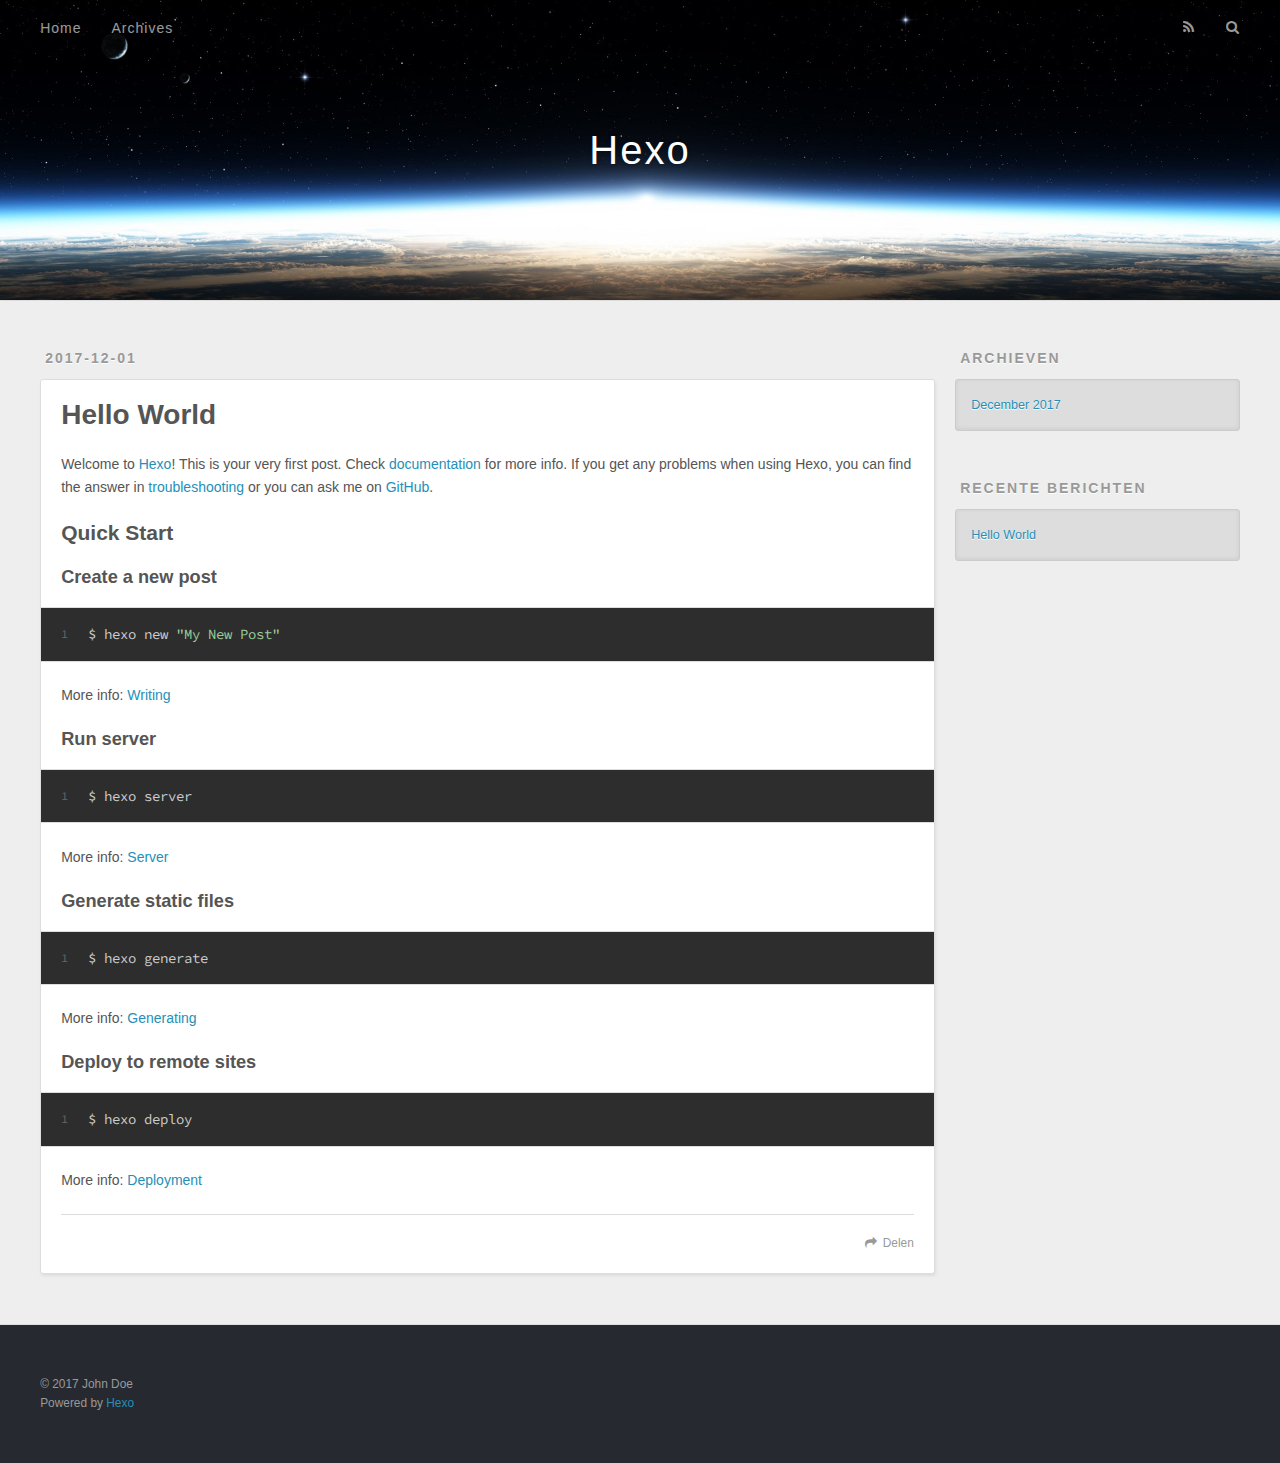
==== index.html @ 0212b530 "Site updated: 2017-12-15 16:19:06" ====
<!DOCTYPE html>
<html>
<head>
  <meta charset="utf-8">
  
  <title>Hexo</title>
  <meta name="viewport" content="width=device-width, initial-scale=1, maximum-scale=1">
  <meta property="og:type" content="website">
<meta property="og:title" content="Hexo">
<meta property="og:url" content="http://yoursite.com/index.html">
<meta property="og:site_name" content="Hexo">
<meta name="twitter:card" content="summary">
<meta name="twitter:title" content="Hexo">
  
    <link rel="alternate" href="/atom.xml" title="Hexo" type="application/atom+xml">
  
  
    <link rel="icon" href="/favicon.png">
  
  
    <link href="//fonts.googleapis.com/css?family=Source+Code+Pro" rel="stylesheet" type="text/css">
  
  <link rel="stylesheet" href="/css/style.css">
  

</head>

<body>
  <div id="container">
    <div id="wrap">
      <header id="header">
  <div id="banner"></div>
  <div id="header-outer" class="outer">
    <div id="header-title" class="inner">
      <h1 id="logo-wrap">
        <a href="/" id="logo">Hexo</a>
      </h1>
      
    </div>
    <div id="header-inner" class="inner">
      <nav id="main-nav">
        <a id="main-nav-toggle" class="nav-icon"></a>
        
          <a class="main-nav-link" href="/">Home</a>
        
          <a class="main-nav-link" href="/archives">Archives</a>
        
      </nav>
      <nav id="sub-nav">
        
          <a id="nav-rss-link" class="nav-icon" href="/atom.xml" title="RSS Feed"></a>
        
        <a id="nav-search-btn" class="nav-icon" title="Zoeken"></a>
      </nav>
      <div id="search-form-wrap">
        <form action="//google.com/search" method="get" accept-charset="UTF-8" class="search-form"><input type="search" name="q" class="search-form-input" placeholder="Search"><button type="submit" class="search-form-submit">&#xF002;</button><input type="hidden" name="sitesearch" value="http://yoursite.com"></form>
      </div>
    </div>
  </div>
</header>
      <div class="outer">
        <section id="main">
  
    <article id="post-hello-world" class="article article-type-post" itemscope itemprop="blogPost">
  <div class="article-meta">
    <a href="/2017/12/01/hello-world/" class="article-date">
  <time datetime="2017-12-01T10:40:15.135Z" itemprop="datePublished">2017-12-01</time>
</a>
    
  </div>
  <div class="article-inner">
    
    
      <header class="article-header">
        
  
    <h1 itemprop="name">
      <a class="article-title" href="/2017/12/01/hello-world/">Hello World</a>
    </h1>
  

      </header>
    
    <div class="article-entry" itemprop="articleBody">
      
        <p>Welcome to <a href="https://hexo.io/" target="_blank" rel="noopener">Hexo</a>! This is your very first post. Check <a href="https://hexo.io/docs/" target="_blank" rel="noopener">documentation</a> for more info. If you get any problems when using Hexo, you can find the answer in <a href="https://hexo.io/docs/troubleshooting.html" target="_blank" rel="noopener">troubleshooting</a> or you can ask me on <a href="https://github.com/hexojs/hexo/issues" target="_blank" rel="noopener">GitHub</a>.</p>
<h2 id="Quick-Start"><a href="#Quick-Start" class="headerlink" title="Quick Start"></a>Quick Start</h2><h3 id="Create-a-new-post"><a href="#Create-a-new-post" class="headerlink" title="Create a new post"></a>Create a new post</h3><figure class="highlight bash"><table><tr><td class="gutter"><pre><span class="line">1</span><br></pre></td><td class="code"><pre><span class="line">$ hexo new <span class="string">"My New Post"</span></span><br></pre></td></tr></table></figure>
<p>More info: <a href="https://hexo.io/docs/writing.html" target="_blank" rel="noopener">Writing</a></p>
<h3 id="Run-server"><a href="#Run-server" class="headerlink" title="Run server"></a>Run server</h3><figure class="highlight bash"><table><tr><td class="gutter"><pre><span class="line">1</span><br></pre></td><td class="code"><pre><span class="line">$ hexo server</span><br></pre></td></tr></table></figure>
<p>More info: <a href="https://hexo.io/docs/server.html" target="_blank" rel="noopener">Server</a></p>
<h3 id="Generate-static-files"><a href="#Generate-static-files" class="headerlink" title="Generate static files"></a>Generate static files</h3><figure class="highlight bash"><table><tr><td class="gutter"><pre><span class="line">1</span><br></pre></td><td class="code"><pre><span class="line">$ hexo generate</span><br></pre></td></tr></table></figure>
<p>More info: <a href="https://hexo.io/docs/generating.html" target="_blank" rel="noopener">Generating</a></p>
<h3 id="Deploy-to-remote-sites"><a href="#Deploy-to-remote-sites" class="headerlink" title="Deploy to remote sites"></a>Deploy to remote sites</h3><figure class="highlight bash"><table><tr><td class="gutter"><pre><span class="line">1</span><br></pre></td><td class="code"><pre><span class="line">$ hexo deploy</span><br></pre></td></tr></table></figure>
<p>More info: <a href="https://hexo.io/docs/deployment.html" target="_blank" rel="noopener">Deployment</a></p>

      
    </div>
    <footer class="article-footer">
      <a data-url="http://yoursite.com/2017/12/01/hello-world/" data-id="cjanv2sor000084v2dum9twqb" class="article-share-link">Delen</a>
      
      
    </footer>
  </div>
  
</article>


  

</section>
        
          <aside id="sidebar">
  
    

  
    

  
    
  
    
  <div class="widget-wrap">
    <h3 class="widget-title">Archieven</h3>
    <div class="widget">
      <ul class="archive-list"><li class="archive-list-item"><a class="archive-list-link" href="/archives/2017/12/">December 2017</a></li></ul>
    </div>
  </div>


  
    
  <div class="widget-wrap">
    <h3 class="widget-title">Recente berichten</h3>
    <div class="widget">
      <ul>
        
          <li>
            <a href="/2017/12/01/hello-world/">Hello World</a>
          </li>
        
      </ul>
    </div>
  </div>

  
</aside>
        
      </div>
      <footer id="footer">
  
  <div class="outer">
    <div id="footer-info" class="inner">
      &copy; 2017 John Doe<br>
      Powered by <a href="http://hexo.io/" target="_blank">Hexo</a>
    </div>
  </div>
</footer>
    </div>
    <nav id="mobile-nav">
  
    <a href="/" class="mobile-nav-link">Home</a>
  
    <a href="/archives" class="mobile-nav-link">Archives</a>
  
</nav>
    

<script src="//ajax.googleapis.com/ajax/libs/jquery/2.0.3/jquery.min.js"></script>


  <link rel="stylesheet" href="/fancybox/jquery.fancybox.css">
  <script src="/fancybox/jquery.fancybox.pack.js"></script>


<script src="/js/script.js"></script>

  </div>
</body>
</html>
---- css/style.css ----
body {
  width: 100%;
}
body:before,
body:after {
  content: "";
  display: table;
}
body:after {
  clear: both;
}
html,
body,
div,
span,
applet,
object,
iframe,
h1,
h2,
h3,
h4,
h5,
h6,
p,
blockquote,
pre,
a,
abbr,
acronym,
address,
big,
cite,
code,
del,
dfn,
em,
img,
ins,
kbd,
q,
s,
samp,
small,
strike,
strong,
sub,
sup,
tt,
var,
dl,
dt,
dd,
ol,
ul,
li,
fieldset,
form,
label,
legend,
table,
caption,
tbody,
tfoot,
thead,
tr,
th,
td {
  margin: 0;
  padding: 0;
  border: 0;
  outline: 0;
  font-weight: inherit;
  font-style: inherit;
  font-family: inherit;
  font-size: 100%;
  vertical-align: baseline;
}
body {
  line-height: 1;
  color: #000;
  background: #fff;
}
ol,
ul {
  list-style: none;
}
table {
  border-collapse: separate;
  border-spacing: 0;
  vertical-align: middle;
}
caption,
th,
td {
  text-align: left;
  font-weight: normal;
  vertical-align: middle;
}
a img {
  border: none;
}
input,
button {
  margin: 0;
  padding: 0;
}
input::-moz-focus-inner,
button::-moz-focus-inner {
  border: 0;
  padding: 0;
}
@font-face {
  font-family: FontAwesome;
  font-style: normal;
  font-weight: normal;
  src: url("fonts/fontawesome-webfont.eot?v=#4.0.3");
  src: url("fonts/fontawesome-webfont.eot?#iefix&v=#4.0.3") format("embedded-opentype"), url("fonts/fontawesome-webfont.woff?v=#4.0.3") format("woff"), url("fonts/fontawesome-webfont.ttf?v=#4.0.3") format("truetype"), url("fonts/fontawesome-webfont.svg#fontawesomeregular?v=#4.0.3") format("svg");
}
html,
body,
#container {
  height: 100%;
}
body {
  background: #eee;
  font: 14px "Helvetica Neue", Helvetica, Arial, sans-serif;
  -webkit-text-size-adjust: 100%;
}
.outer {
  max-width: 1220px;
  margin: 0 auto;
  padding: 0 20px;
}
.outer:before,
.outer:after {
  content: "";
  display: table;
}
.outer:after {
  clear: both;
}
.inner {
  display: inline;
  float: left;
  width: 98.33333333333333%;
  margin: 0 0.833333333333333%;
}
.left,
.alignleft {
  float: left;
}
.right,
.alignright {
  float: right;
}
.clear {
  clear: both;
}
#container {
  position: relative;
}
.mobile-nav-on {
  overflow: hidden;
}
#wrap {
  height: 100%;
  width: 100%;
  position: absolute;
  top: 0;
  left: 0;
  -webkit-transition: 0.2s ease-out;
  -moz-transition: 0.2s ease-out;
  -ms-transition: 0.2s ease-out;
  transition: 0.2s ease-out;
  z-index: 1;
  background: #eee;
}
.mobile-nav-on #wrap {
  left: 280px;
}
@media screen and (min-width: 768px) {
  #main {
    display: inline;
    float: left;
    width: 73.33333333333333%;
    margin: 0 0.833333333333333%;
  }
}
.article-date,
.article-category-link,
.archive-year,
.widget-title {
  text-decoration: none;
  text-transform: uppercase;
  letter-spacing: 2px;
  color: #999;
  margin-bottom: 1em;
  margin-left: 5px;
  line-height: 1em;
  text-shadow: 0 1px #fff;
  font-weight: bold;
}
.article-inner,
.archive-article-inner {
  background: #fff;
  -webkit-box-shadow: 1px 2px 3px #ddd;
  box-shadow: 1px 2px 3px #ddd;
  border: 1px solid #ddd;
  border-radius: 3px;
}
.article-entry h1,
.widget h1 {
  font-size: 2em;
}
.article-entry h2,
.widget h2 {
  font-size: 1.5em;
}
.article-entry h3,
.widget h3 {
  font-size: 1.3em;
}
.article-entry h4,
.widget h4 {
  font-size: 1.2em;
}
.article-entry h5,
.widget h5 {
  font-size: 1em;
}
.article-entry h6,
.widget h6 {
  font-size: 1em;
  color: #999;
}
.article-entry hr,
.widget hr {
  border: 1px dashed #ddd;
}
.article-entry strong,
.widget strong {
  font-weight: bold;
}
.article-entry em,
.widget em,
.article-entry cite,
.widget cite {
  font-style: italic;
}
.article-entry sup,
.widget sup,
.article-entry sub,
.widget sub {
  font-size: 0.75em;
  line-height: 0;
  position: relative;
  vertical-align: baseline;
}
.article-entry sup,
.widget sup {
  top: -0.5em;
}
.article-entry sub,
.widget sub {
  bottom: -0.2em;
}
.article-entry small,
.widget small {
  font-size: 0.85em;
}
.article-entry acronym,
.widget acronym,
.article-entry abbr,
.widget abbr {
  border-bottom: 1px dotted;
}
.article-entry ul,
.widget ul,
.article-entry ol,
.widget ol,
.article-entry dl,
.widget dl {
  margin: 0 20px;
  line-height: 1.6em;
}
.article-entry ul ul,
.widget ul ul,
.article-entry ol ul,
.widget ol ul,
.article-entry ul ol,
.widget ul ol,
.article-entry ol ol,
.widget ol ol {
  margin-top: 0;
  margin-bottom: 0;
}
.article-entry ul,
.widget ul {
  list-style: disc;
}
.article-entry ol,
.widget ol {
  list-style: decimal;
}
.article-entry dt,
.widget dt {
  font-weight: bold;
}
#header {
  height: 300px;
  position: relative;
  border-bottom: 1px solid #ddd;
}
#header:before,
#header:after {
  content: "";
  position: absolute;
  left: 0;
  right: 0;
  height: 40px;
}
#header:before {
  top: 0;
  background: -webkit-linear-gradient(rgba(0,0,0,0.2), transparent);
  background: -moz-linear-gradient(rgba(0,0,0,0.2), transparent);
  background: -ms-linear-gradient(rgba(0,0,0,0.2), transparent);
  background: linear-gradient(rgba(0,0,0,0.2), transparent);
}
#header:after {
  bottom: 0;
  background: -webkit-linear-gradient(transparent, rgba(0,0,0,0.2));
  background: -moz-linear-gradient(transparent, rgba(0,0,0,0.2));
  background: -ms-linear-gradient(transparent, rgba(0,0,0,0.2));
  background: linear-gradient(transparent, rgba(0,0,0,0.2));
}
#header-outer {
  height: 100%;
  position: relative;
}
#header-inner {
  position: relative;
  overflow: hidden;
}
#banner {
  position: absolute;
  top: 0;
  left: 0;
  width: 100%;
  height: 100%;
  background: url("images/banner.jpg") center #000;
  -webkit-background-size: cover;
  -moz-background-size: cover;
  background-size: cover;
  z-index: -1;
}
#header-title {
  text-align: center;
  height: 40px;
  position: absolute;
  top: 50%;
  left: 0;
  margin-top: -20px;
}
#logo,
#subtitle {
  text-decoration: none;
  color: #fff;
  font-weight: 300;
  text-shadow: 0 1px 4px rgba(0,0,0,0.3);
}
#logo {
  font-size: 40px;
  line-height: 40px;
  letter-spacing: 2px;
}
#subtitle {
  font-size: 16px;
  line-height: 16px;
  letter-spacing: 1px;
}
#subtitle-wrap {
  margin-top: 16px;
}
#main-nav {
  float: left;
  margin-left: -15px;
}
.nav-icon,
.main-nav-link {
  float: left;
  color: #fff;
  opacity: 0.6;
  text-decoration: none;
  text-shadow: 0 1px rgba(0,0,0,0.2);
  -webkit-transition: opacity 0.2s;
  -moz-transition: opacity 0.2s;
  -ms-transition: opacity 0.2s;
  transition: opacity 0.2s;
  display: block;
  padding: 20px 15px;
}
.nav-icon:hover,
.main-nav-link:hover {
  opacity: 1;
}
.nav-icon {
  font-family: FontAwesome;
  text-align: center;
  font-size: 14px;
  width: 14px;
  height: 14px;
  padding: 20px 15px;
  position: relative;
  cursor: pointer;
}
.main-nav-link {
  font-weight: 300;
  letter-spacing: 1px;
}
@media screen and (max-width: 479px) {
  .main-nav-link {
    display: none;
  }
}
#main-nav-toggle {
  display: none;
}
#main-nav-toggle:before {
  content: "\f0c9";
}
@media screen and (max-width: 479px) {
  #main-nav-toggle {
    display: block;
  }
}
#sub-nav {
  float: right;
  margin-right: -15px;
}
#nav-rss-link:before {
  content: "\f09e";
}
#nav-search-btn:before {
  content: "\f002";
}
#search-form-wrap {
  position: absolute;
  top: 15px;
  width: 150px;
  height: 30px;
  right: -150px;
  opacity: 0;
  -webkit-transition: 0.2s ease-out;
  -moz-transition: 0.2s ease-out;
  -ms-transition: 0.2s ease-out;
  transition: 0.2s ease-out;
}
#search-form-wrap.on {
  opacity: 1;
  right: 0;
}
@media screen and (max-width: 479px) {
  #search-form-wrap {
    width: 100%;
    right: -100%;
  }
}
.search-form {
  position: absolute;
  top: 0;
  left: 0;
  right: 0;
  background: #fff;
  padding: 5px 15px;
  border-radius: 15px;
  -webkit-box-shadow: 0 0 10px rgba(0,0,0,0.3);
  box-shadow: 0 0 10px rgba(0,0,0,0.3);
}
.search-form-input {
  border: none;
  background: none;
  color: #555;
  width: 100%;
  font: 13px "Helvetica Neue", Helvetica, Arial, sans-serif;
  outline: none;
}
.search-form-input::-webkit-search-results-decoration,
.search-form-input::-webkit-search-cancel-button {
  -webkit-appearance: none;
}
.search-form-submit {
  position: absolute;
  top: 50%;
  right: 10px;
  margin-top: -7px;
  font: 13px FontAwesome;
  border: none;
  background: none;
  color: #bbb;
  cursor: pointer;
}
.search-form-submit:hover,
.search-form-submit:focus {
  color: #777;
}
.article {
  margin: 50px 0;
}
.article-inner {
  overflow: hidden;
}
.article-meta:before,
.article-meta:after {
  content: "";
  display: table;
}
.article-meta:after {
  clear: both;
}
.article-date {
  float: left;
}
.article-category {
  float: left;
  line-height: 1em;
  color: #ccc;
  text-shadow: 0 1px #fff;
  margin-left: 8px;
}
.article-category:before {
  content: "\2022";
}
.article-category-link {
  margin: 0 12px 1em;
}
.article-header {
  padding: 20px 20px 0;
}
.article-title {
  text-decoration: none;
  font-size: 2em;
  font-weight: bold;
  color: #555;
  line-height: 1.1em;
  -webkit-transition: color 0.2s;
  -moz-transition: color 0.2s;
  -ms-transition: color 0.2s;
  transition: color 0.2s;
}
a.article-title:hover {
  color: #258fb8;
}
.article-entry {
  color: #555;
  padding: 0 20px;
}
.article-entry:before,
.article-entry:after {
  content: "";
  display: table;
}
.article-entry:after {
  clear: both;
}
.article-entry p,
.article-entry table {
  line-height: 1.6em;
  margin: 1.6em 0;
}
.article-entry h1,
.article-entry h2,
.article-entry h3,
.article-entry h4,
.article-entry h5,
.article-entry h6 {
  font-weight: bold;
}
.article-entry h1,
.article-entry h2,
.article-entry h3,
.article-entry h4,
.article-entry h5,
.article-entry h6 {
  line-height: 1.1em;
  margin: 1.1em 0;
}
.article-entry a {
  color: #258fb8;
  text-decoration: none;
}
.article-entry a:hover {
  text-decoration: underline;
}
.article-entry ul,
.article-entry ol,
.article-entry dl {
  margin-top: 1.6em;
  margin-bottom: 1.6em;
}
.article-entry img,
.article-entry video {
  max-width: 100%;
  height: auto;
  display: block;
  margin: auto;
}
.article-entry iframe {
  border: none;
}
.article-entry table {
  width: 100%;
  border-collapse: collapse;
  border-spacing: 0;
}
.article-entry th {
  font-weight: bold;
  border-bottom: 3px solid #ddd;
  padding-bottom: 0.5em;
}
.article-entry td {
  border-bottom: 1px solid #ddd;
  padding: 10px 0;
}
.article-entry blockquote {
  font-family: Georgia, "Times New Roman", serif;
  font-size: 1.4em;
  margin: 1.6em 20px;
  text-align: center;
}
.article-entry blockquote footer {
  font-size: 14px;
  margin: 1.6em 0;
  font-family: "Helvetica Neue", Helvetica, Arial, sans-serif;
}
.article-entry blockquote footer cite:before {
  content: "—";
  padding: 0 0.5em;
}
.article-entry .pullquote {
  text-align: left;
  width: 45%;
  margin: 0;
}
.article-entry .pullquote.left {
  margin-left: 0.5em;
  margin-right: 1em;
}
.article-entry .pullquote.right {
  margin-right: 0.5em;
  margin-left: 1em;
}
.article-entry .caption {
  color: #999;
  display: block;
  font-size: 0.9em;
  margin-top: 0.5em;
  position: relative;
  text-align: center;
}
.article-entry .video-container {
  position: relative;
  padding-top: 56.25%;
  height: 0;
  overflow: hidden;
}
.article-entry .video-container iframe,
.article-entry .video-container object,
.article-entry .video-container embed {
  position: absolute;
  top: 0;
  left: 0;
  width: 100%;
  height: 100%;
  margin-top: 0;
}
.article-more-link a {
  display: inline-block;
  line-height: 1em;
  padding: 6px 15px;
  border-radius: 15px;
  background: #eee;
  color: #999;
  text-shadow: 0 1px #fff;
  text-decoration: none;
}
.article-more-link a:hover {
  background: #258fb8;
  color: #fff;
  text-decoration: none;
  text-shadow: 0 1px #1e7293;
}
.article-footer {
  font-size: 0.85em;
  line-height: 1.6em;
  border-top: 1px solid #ddd;
  padding-top: 1.6em;
  margin: 0 20px 20px;
}
.article-footer:before,
.article-footer:after {
  content: "";
  display: table;
}
.article-footer:after {
  clear: both;
}
.article-footer a {
  color: #999;
  text-decoration: none;
}
.article-footer a:hover {
  color: #555;
}
.article-tag-list-item {
  float: left;
  margin-right: 10px;
}
.article-tag-list-link:before {
  content: "#";
}
.article-comment-link {
  float: right;
}
.article-comment-link:before {
  content: "\f075";
  font-family: FontAwesome;
  padding-right: 8px;
}
.article-share-link {
  cursor: pointer;
  float: right;
  margin-left: 20px;
}
.article-share-link:before {
  content: "\f064";
  font-family: FontAwesome;
  padding-right: 6px;
}
#article-nav {
  position: relative;
}
#article-nav:before,
#article-nav:after {
  content: "";
  display: table;
}
#article-nav:after {
  clear: both;
}
@media screen and (min-width: 768px) {
  #article-nav {
    margin: 50px 0;
  }
  #article-nav:before {
    width: 8px;
    height: 8px;
    position: absolute;
    top: 50%;
    left: 50%;
    margin-top: -4px;
    margin-left: -4px;
    content: "";
    border-radius: 50%;
    background: #ddd;
    -webkit-box-shadow: 0 1px 2px #fff;
    box-shadow: 0 1px 2px #fff;
  }
}
.article-nav-link-wrap {
  text-decoration: none;
  text-shadow: 0 1px #fff;
  color: #999;
  -webkit-box-sizing: border-box;
  -moz-box-sizing: border-box;
  box-sizing: border-box;
  margin-top: 50px;
  text-align: center;
  display: block;
}
.article-nav-link-wrap:hover {
  color: #555;
}
@media screen and (min-width: 768px) {
  .article-nav-link-wrap {
    width: 50%;
    margin-top: 0;
  }
}
@media screen and (min-width: 768px) {
  #article-nav-newer {
    float: left;
    text-align: right;
    padding-right: 20px;
  }
}
@media screen and (min-width: 768px) {
  #article-nav-older {
    float: right;
    text-align: left;
    padding-left: 20px;
  }
}
.article-nav-caption {
  text-transform: uppercase;
  letter-spacing: 2px;
  color: #ddd;
  line-height: 1em;
  font-weight: bold;
}
#article-nav-newer .article-nav-caption {
  margin-right: -2px;
}
.article-nav-title {
  font-size: 0.85em;
  line-height: 1.6em;
  margin-top: 0.5em;
}
.article-share-box {
  position: absolute;
  display: none;
  background: #fff;
  -webkit-box-shadow: 1px 2px 10px rgba(0,0,0,0.2);
  box-shadow: 1px 2px 10px rgba(0,0,0,0.2);
  border-radius: 3px;
  margin-left: -145px;
  overflow: hidden;
  z-index: 1;
}
.article-share-box.on {
  display: block;
}
.article-share-input {
  width: 100%;
  background: none;
  -webkit-box-sizing: border-box;
  -moz-box-sizing: border-box;
  box-sizing: border-box;
  font: 14px "Helvetica Neue", Helvetica, Arial, sans-serif;
  padding: 0 15px;
  color: #555;
  outline: none;
  border: 1px solid #ddd;
  border-radius: 3px 3px 0 0;
  height: 36px;
  line-height: 36px;
}
.article-share-links {
  background: #eee;
}
.article-share-links:before,
.article-share-links:after {
  content: "";
  display: table;
}
.article-share-links:after {
  clear: both;
}
.article-share-twitter,
.article-share-facebook,
.article-share-pinterest,
.article-share-google {
  width: 50px;
  height: 36px;
  display: block;
  float: left;
  position: relative;
  color: #999;
  text-shadow: 0 1px #fff;
}
.article-share-twitter:before,
.article-share-facebook:before,
.article-share-pinterest:before,
.article-share-google:before {
  font-size: 20px;
  font-family: FontAwesome;
  width: 20px;
  height: 20px;
  position: absolute;
  top: 50%;
  left: 50%;
  margin-top: -10px;
  margin-left: -10px;
  text-align: center;
}
.article-share-twitter:hover,
.article-share-facebook:hover,
.article-share-pinterest:hover,
.article-share-google:hover {
  color: #fff;
}
.article-share-twitter:before {
  content: "\f099";
}
.article-share-twitter:hover {
  background: #00aced;
  text-shadow: 0 1px #008abe;
}
.article-share-facebook:before {
  content: "\f09a";
}
.article-share-facebook:hover {
  background: #3b5998;
  text-shadow: 0 1px #2f477a;
}
.article-share-pinterest:before {
  content: "\f0d2";
}
.article-share-pinterest:hover {
  background: #cb2027;
  text-shadow: 0 1px #a21a1f;
}
.article-share-google:before {
  content: "\f0d5";
}
.article-share-google:hover {
  background: #dd4b39;
  text-shadow: 0 1px #be3221;
}
.article-gallery {
  background: #000;
  position: relative;
}
.article-gallery-photos {
  position: relative;
  overflow: hidden;
}
.article-gallery-img {
  display: none;
  max-width: 100%;
}
.article-gallery-img:first-child {
  display: block;
}
.article-gallery-img.loaded {
  position: absolute;
  display: block;
}
.article-gallery-img img {
  display: block;
  max-width: 100%;
  margin: 0 auto;
}
#comments {
  background: #fff;
  -webkit-box-shadow: 1px 2px 3px #ddd;
  box-shadow: 1px 2px 3px #ddd;
  padding: 20px;
  border: 1px solid #ddd;
  border-radius: 3px;
  margin: 50px 0;
}
#comments a {
  color: #258fb8;
}
.archives-wrap {
  margin: 50px 0;
}
.archives:before,
.archives:after {
  content: "";
  display: table;
}
.archives:after {
  clear: both;
}
.archive-year-wrap {
  margin-bottom: 1em;
}
.archives {
  -webkit-column-gap: 10px;
  -moz-column-gap: 10px;
  column-gap: 10px;
}
@media screen and (min-width: 480px) and (max-width: 767px) {
  .archives {
    -webkit-column-count: 2;
    -moz-column-count: 2;
    column-count: 2;
  }
}
@media screen and (min-width: 768px) {
  .archives {
    -webkit-column-count: 3;
    -moz-column-count: 3;
    column-count: 3;
  }
}
.archive-article {
  -webkit-column-break-inside: avoid;
  page-break-inside: avoid;
  overflow: hidden;
  break-inside: avoid-column;
}
.archive-article-inner {
  padding: 10px;
  margin-bottom: 15px;
}
.archive-article-title {
  text-decoration: none;
  font-weight: bold;
  color: #555;
  -webkit-transition: color 0.2s;
  -moz-transition: color 0.2s;
  -ms-transition: color 0.2s;
  transition: color 0.2s;
  line-height: 1.6em;
}
.archive-article-title:hover {
  color: #258fb8;
}
.archive-article-footer {
  margin-top: 1em;
}
.archive-article-date {
  color: #999;
  text-decoration: none;
  font-size: 0.85em;
  line-height: 1em;
  margin-bottom: 0.5em;
  display: block;
}
#page-nav {
  margin: 50px auto;
  background: #fff;
  -webkit-box-shadow: 1px 2px 3px #ddd;
  box-shadow: 1px 2px 3px #ddd;
  border: 1px solid #ddd;
  border-radius: 3px;
  text-align: center;
  color: #999;
  overflow: hidden;
}
#page-nav:before,
#page-nav:after {
  content: "";
  display: table;
}
#page-nav:after {
  clear: both;
}
#page-nav a,
#page-nav span {
  padding: 10px 20px;
  line-height: 1;
  height: 2ex;
}
#page-nav a {
  color: #999;
  text-decoration: none;
}
#page-nav a:hover {
  background: #999;
  color: #fff;
}
#page-nav .prev {
  float: left;
}
#page-nav .next {
  float: right;
}
#page-nav .page-number {
  display: inline-block;
}
@media screen and (max-width: 479px) {
  #page-nav .page-number {
    display: none;
  }
}
#page-nav .current {
  color: #555;
  font-weight: bold;
}
#page-nav .space {
  color: #ddd;
}
#footer {
  background: #262a30;
  padding: 50px 0;
  border-top: 1px solid #ddd;
  color: #999;
}
#footer a {
  color: #258fb8;
  text-decoration: none;
}
#footer a:hover {
  text-decoration: underline;
}
#footer-info {
  line-height: 1.6em;
  font-size: 0.85em;
}
.article-entry pre,
.article-entry .highlight {
  background: #2d2d2d;
  margin: 0 -20px;
  padding: 15px 20px;
  border-style: solid;
  border-color: #ddd;
  border-width: 1px 0;
  overflow: auto;
  color: #ccc;
  line-height: 22.400000000000002px;
}
.article-entry .highlight .gutter pre,
.article-entry .gist .gist-file .gist-data .line-numbers {
  color: #666;
  font-size: 0.85em;
}
.article-entry pre,
.article-entry code {
  font-family: "Source Code Pro", Consolas, Monaco, Menlo, Consolas, monospace;
}
.article-entry code {
  background: #eee;
  text-shadow: 0 1px #fff;
  padding: 0 0.3em;
}
.article-entry pre code {
  background: none;
  text-shadow: none;
  padding: 0;
}
.article-entry .highlight pre {
  border: none;
  margin: 0;
  padding: 0;
}
.article-entry .highlight table {
  margin: 0;
  width: auto;
}
.article-entry .highlight td {
  border: none;
  padding: 0;
}
.article-entry .highlight figcaption {
  font-size: 0.85em;
  color: #999;
  line-height: 1em;
  margin-bottom: 1em;
}
.article-entry .highlight figcaption:before,
.article-entry .highlight figcaption:after {
  content: "";
  display: table;
}
.article-entry .highlight figcaption:after {
  clear: both;
}
.article-entry .highlight figcaption a {
  float: right;
}
.article-entry .highlight .gutter pre {
  text-align: right;
  padding-right: 20px;
}
.article-entry .highlight .line {
  height: 22.400000000000002px;
}
.article-entry .highlight .line.marked {
  background: #515151;
}
.article-entry .gist {
  margin: 0 -20px;
  border-style: solid;
  border-color: #ddd;
  border-width: 1px 0;
  background: #2d2d2d;
  padding: 15px 20px 15px 0;
}
.article-entry .gist .gist-file {
  border: none;
  font-family: "Source Code Pro", Consolas, Monaco, Menlo, Consolas, monospace;
  margin: 0;
}
.article-entry .gist .gist-file .gist-data {
  background: none;
  border: none;
}
.article-entry .gist .gist-file .gist-data .line-numbers {
  background: none;
  border: none;
  padding: 0 20px 0 0;
}
.article-entry .gist .gist-file .gist-data .line-data {
  padding: 0 !important;
}
.article-entry .gist .gist-file .highlight {
  margin: 0;
  padding: 0;
  border: none;
}
.article-entry .gist .gist-file .gist-meta {
  background: #2d2d2d;
  color: #999;
  font: 0.85em "Helvetica Neue", Helvetica, Arial, sans-serif;
  text-shadow: 0 0;
  padding: 0;
  margin-top: 1em;
  margin-left: 20px;
}
.article-entry .gist .gist-file .gist-meta a {
  color: #258fb8;
  font-weight: normal;
}
.article-entry .gist .gist-file .gist-meta a:hover {
  text-decoration: underline;
}
pre .comment,
pre .title {
  color: #999;
}
pre .variable,
pre .attribute,
pre .tag,
pre .regexp,
pre .ruby .constant,
pre .xml .tag .title,
pre .xml .pi,
pre .xml .doctype,
pre .html .doctype,
pre .css .id,
pre .css .class,
pre .css .pseudo {
  color: #f2777a;
}
pre .number,
pre .preprocessor,
pre .built_in,
pre .literal,
pre .params,
pre .constant {
  color: #f99157;
}
pre .class,
pre .ruby .class .title,
pre .css .rules .attribute {
  color: #9c9;
}
pre .string,
pre .value,
pre .inheritance,
pre .header,
pre .ruby .symbol,
pre .xml .cdata {
  color: #9c9;
}
pre .css .hexcolor {
  color: #6cc;
}
pre .function,
pre .python .decorator,
pre .python .title,
pre .ruby .function .title,
pre .ruby .title .keyword,
pre .perl .sub,
pre .javascript .title,
pre .coffeescript .title {
  color: #69c;
}
pre .keyword,
pre .javascript .function {
  color: #c9c;
}
@media screen and (max-width: 479px) {
  #mobile-nav {
    position: absolute;
    top: 0;
    left: 0;
    width: 280px;
    height: 100%;
    background: #191919;
    border-right: 1px solid #fff;
  }
}
@media screen and (max-width: 479px) {
  .mobile-nav-link {
    display: block;
    color: #999;
    text-decoration: none;
    padding: 15px 20px;
    font-weight: bold;
  }
  .mobile-nav-link:hover {
    color: #fff;
  }
}
@media screen and (min-width: 768px) {
  #sidebar {
    display: inline;
    float: left;
    width: 23.333333333333332%;
    margin: 0 0.833333333333333%;
  }
}
.widget-wrap {
  margin: 50px 0;
}
.widget {
  color: #777;
  text-shadow: 0 1px #fff;
  background: #ddd;
  -webkit-box-shadow: 0 -1px 4px #ccc inset;
  box-shadow: 0 -1px 4px #ccc inset;
  border: 1px solid #ccc;
  padding: 15px;
  border-radius: 3px;
}
.widget a {
  color: #258fb8;
  text-decoration: none;
}
.widget a:hover {
  text-decoration: underline;
}
.widget ul ul,
.widget ol ul,
.widget dl ul,
.widget ul ol,
.widget ol ol,
.widget dl ol,
.widget ul dl,
.widget ol dl,
.widget dl dl {
  margin-left: 15px;
  list-style: disc;
}
.widget {
  line-height: 1.6em;
  word-wrap: break-word;
  font-size: 0.9em;
}
.widget ul,
.widget ol {
  list-style: none;
  margin: 0;
}
.widget ul ul,
.widget ol ul,
.widget ul ol,
.widget ol ol {
  margin: 0 20px;
}
.widget ul ul,
.widget ol ul {
  list-style: disc;
}
.widget ul ol,
.widget ol ol {
  list-style: decimal;
}
.category-list-count,
.tag-list-count,
.archive-list-count {
  padding-left: 5px;
  color: #999;
  font-size: 0.85em;
}
.category-list-count:before,
.tag-list-count:before,
.archive-list-count:before {
  content: "(";
}
.category-list-count:after,
.tag-list-count:after,
.archive-list-count:after {
  content: ")";
}
.tagcloud a {
  margin-right: 5px;
  display: inline-block;
}
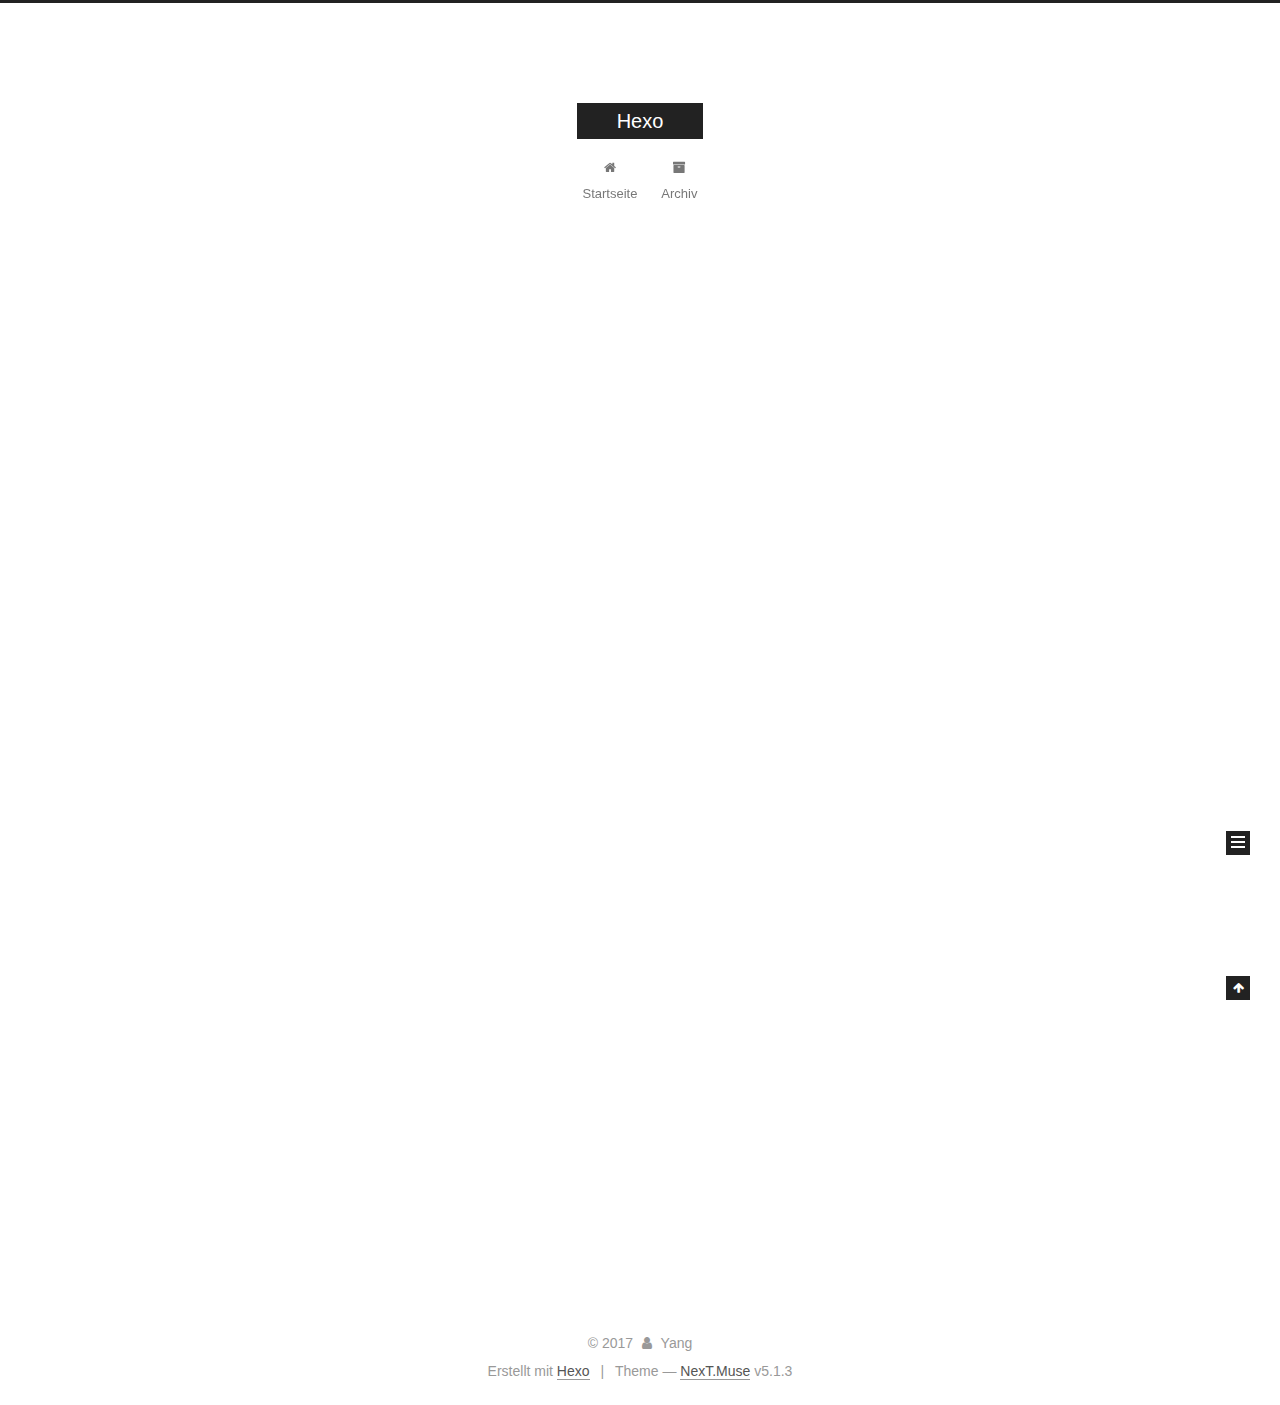
==== commit 772038a6: "Site updated: 2017-12-15 17:04:57" ====
--- a/index.html
+++ b/index.html
@@ -1,89 +1,308 @@
 <!DOCTYPE html>
-<html>
+
+
+
+  
+
+
+<html class="theme-next muse use-motion" lang="">
 <head>
-  <meta charset="utf-8">
-  
-  <title>Hexo</title>
-  <meta name="viewport" content="width=device-width, initial-scale=1, maximum-scale=1">
-  <meta property="og:type" content="website">
+  <meta charset="UTF-8"/>
+<meta http-equiv="X-UA-Compatible" content="IE=edge" />
+<meta name="viewport" content="width=device-width, initial-scale=1, maximum-scale=1"/>
+<meta name="theme-color" content="#222">
+
+
+
+
+
+
+
+
+
+<meta http-equiv="Cache-Control" content="no-transform" />
+<meta http-equiv="Cache-Control" content="no-siteapp" />
+
+
+
+
+
+
+
+
+
+
+
+
+
+
+
+
+  
+  
+  <link href="/lib/fancybox/source/jquery.fancybox.css?v=2.1.5" rel="stylesheet" type="text/css" />
+
+
+
+
+
+
+
+<link href="/lib/font-awesome/css/font-awesome.min.css?v=4.6.2" rel="stylesheet" type="text/css" />
+
+<link href="/css/main.css?v=5.1.3" rel="stylesheet" type="text/css" />
+
+
+  <link rel="apple-touch-icon" sizes="180x180" href="/images/apple-touch-icon-next.png?v=5.1.3">
+
+
+  <link rel="icon" type="image/png" sizes="32x32" href="/images/favicon-32x32-next.png?v=5.1.3">
+
+
+  <link rel="icon" type="image/png" sizes="16x16" href="/images/favicon-16x16-next.png?v=5.1.3">
+
+
+  <link rel="mask-icon" href="/images/logo.svg?v=5.1.3" color="#222">
+
+
+
+
+
+  <meta name="keywords" content="Hexo, NexT" />
+
+
+
+
+
+
+
+
+
+
+<meta name="description" content="等风来，等花开">
+<meta property="og:type" content="website">
 <meta property="og:title" content="Hexo">
 <meta property="og:url" content="http://yoursite.com/index.html">
 <meta property="og:site_name" content="Hexo">
+<meta property="og:description" content="等风来，等花开">
 <meta name="twitter:card" content="summary">
 <meta name="twitter:title" content="Hexo">
-  
-    <link rel="alternate" href="/atom.xml" title="Hexo" type="application/atom+xml">
-  
-  
-    <link rel="icon" href="/favicon.png">
-  
-  
-    <link href="//fonts.googleapis.com/css?family=Source+Code+Pro" rel="stylesheet" type="text/css">
-  
-  <link rel="stylesheet" href="/css/style.css">
-  
+<meta name="twitter:description" content="等风来，等花开">
+
+
+
+<script type="text/javascript" id="hexo.configurations">
+  var NexT = window.NexT || {};
+  var CONFIG = {
+    root: '/',
+    scheme: 'Muse',
+    version: '5.1.3',
+    sidebar: {"position":"left","display":"post","offset":12,"b2t":false,"scrollpercent":false,"onmobile":false},
+    fancybox: true,
+    tabs: true,
+    motion: {"enable":true,"async":false,"transition":{"post_block":"fadeIn","post_header":"slideDownIn","post_body":"slideDownIn","coll_header":"slideLeftIn","sidebar":"slideUpIn"}},
+    duoshuo: {
+      userId: '0',
+      author: 'Author'
+    },
+    algolia: {
+      applicationID: '',
+      apiKey: '',
+      indexName: '',
+      hits: {"per_page":10},
+      labels: {"input_placeholder":"Search for Posts","hits_empty":"We didn't find any results for the search: ${query}","hits_stats":"${hits} results found in ${time} ms"}
+    }
+  };
+</script>
+
+
+
+  <link rel="canonical" href="http://yoursite.com/"/>
+
+
+
+
+
+  <title>Hexo</title>
+  
+
+
+
+
+
+
+
 
 </head>
 
-<body>
-  <div id="container">
-    <div id="wrap">
-      <header id="header">
-  <div id="banner"></div>
-  <div id="header-outer" class="outer">
-    <div id="header-title" class="inner">
-      <h1 id="logo-wrap">
-        <a href="/" id="logo">Hexo</a>
-      </h1>
-      
+<body itemscope itemtype="http://schema.org/WebPage" lang="">
+
+  
+  
+    
+  
+
+  <div class="container sidebar-position-left 
+  page-home">
+    <div class="headband"></div>
+
+    <header id="header" class="header" itemscope itemtype="http://schema.org/WPHeader">
+      <div class="header-inner"><div class="site-brand-wrapper">
+  <div class="site-meta ">
+    
+
+    <div class="custom-logo-site-title">
+      <a href="/"  class="brand" rel="start">
+        <span class="logo-line-before"><i></i></span>
+        <span class="site-title">Hexo</span>
+        <span class="logo-line-after"><i></i></span>
+      </a>
     </div>
-    <div id="header-inner" class="inner">
-      <nav id="main-nav">
-        <a id="main-nav-toggle" class="nav-icon"></a>
-        
-          <a class="main-nav-link" href="/">Home</a>
-        
-          <a class="main-nav-link" href="/archives">Archives</a>
-        
-      </nav>
-      <nav id="sub-nav">
-        
-          <a id="nav-rss-link" class="nav-icon" href="/atom.xml" title="RSS Feed"></a>
-        
-        <a id="nav-search-btn" class="nav-icon" title="Zoeken"></a>
-      </nav>
-      <div id="search-form-wrap">
-        <form action="//google.com/search" method="get" accept-charset="UTF-8" class="search-form"><input type="search" name="q" class="search-form-input" placeholder="Search"><button type="submit" class="search-form-submit">&#xF002;</button><input type="hidden" name="sitesearch" value="http://yoursite.com"></form>
-      </div>
-    </div>
+      
+        <p class="site-subtitle"></p>
+      
   </div>
-</header>
-      <div class="outer">
-        <section id="main">
-  
-    <article id="post-hello-world" class="article article-type-post" itemscope itemprop="blogPost">
-  <div class="article-meta">
-    <a href="/2017/12/01/hello-world/" class="article-date">
-  <time datetime="2017-12-01T10:40:15.135Z" itemprop="datePublished">2017-12-01</time>
-</a>
-    
+
+  <div class="site-nav-toggle">
+    <button>
+      <span class="btn-bar"></span>
+      <span class="btn-bar"></span>
+      <span class="btn-bar"></span>
+    </button>
   </div>
-  <div class="article-inner">
-    
-    
-      <header class="article-header">
-        
-  
-    <h1 itemprop="name">
-      <a class="article-title" href="/2017/12/01/hello-world/">Hello World</a>
-    </h1>
-  
-
+</div>
+
+<nav class="site-nav">
+  
+
+  
+    <ul id="menu" class="menu">
+      
+        
+        <li class="menu-item menu-item-home">
+          <a href="/" rel="section">
+            
+              <i class="menu-item-icon fa fa-fw fa-home"></i> <br />
+            
+            Startseite
+          </a>
+        </li>
+      
+        
+        <li class="menu-item menu-item-archives">
+          <a href="/archives/" rel="section">
+            
+              <i class="menu-item-icon fa fa-fw fa-archive"></i> <br />
+            
+            Archiv
+          </a>
+        </li>
+      
+
+      
+    </ul>
+  
+
+  
+</nav>
+
+
+
+ </div>
+    </header>
+
+    <main id="main" class="main">
+      <div class="main-inner">
+        <div class="content-wrap">
+          <div id="content" class="content">
+            
+  <section id="posts" class="posts-expand">
+    
+      
+
+  
+
+  
+  
+  
+
+  <article class="post post-type-normal" itemscope itemtype="http://schema.org/Article">
+  
+  
+  
+  <div class="post-block">
+    <link itemprop="mainEntityOfPage" href="http://yoursite.com/2017/12/01/hello-world/">
+
+    <span hidden itemprop="author" itemscope itemtype="http://schema.org/Person">
+      <meta itemprop="name" content="Yang">
+      <meta itemprop="description" content="">
+      <meta itemprop="image" content="/images/avatar.gif">
+    </span>
+
+    <span hidden itemprop="publisher" itemscope itemtype="http://schema.org/Organization">
+      <meta itemprop="name" content="Hexo">
+    </span>
+
+    
+      <header class="post-header">
+
+        
+        
+          <h1 class="post-title" itemprop="name headline">
+                
+                <a class="post-title-link" href="/2017/12/01/hello-world/" itemprop="url">Hello World</a></h1>
+        
+
+        <div class="post-meta">
+          <span class="post-time">
+            
+              <span class="post-meta-item-icon">
+                <i class="fa fa-calendar-o"></i>
+              </span>
+              
+                <span class="post-meta-item-text">Veröffentlicht am</span>
+              
+              <time title="Post created" itemprop="dateCreated datePublished" datetime="2017-12-01T18:40:15+08:00">
+                2017-12-01
+              </time>
+            
+
+            
+
+            
+          </span>
+
+          
+
+          
+            
+          
+
+          
+          
+
+          
+
+          
+
+          
+
+        </div>
       </header>
     
-    <div class="article-entry" itemprop="articleBody">
-      
-        <p>Welcome to <a href="https://hexo.io/" target="_blank" rel="noopener">Hexo</a>! This is your very first post. Check <a href="https://hexo.io/docs/" target="_blank" rel="noopener">documentation</a> for more info. If you get any problems when using Hexo, you can find the answer in <a href="https://hexo.io/docs/troubleshooting.html" target="_blank" rel="noopener">troubleshooting</a> or you can ask me on <a href="https://github.com/hexojs/hexo/issues" target="_blank" rel="noopener">GitHub</a>.</p>
+
+    
+    
+    
+    <div class="post-body" itemprop="articleBody">
+
+      
+      
+
+      
+        
+          
+            <p>Welcome to <a href="https://hexo.io/" target="_blank" rel="noopener">Hexo</a>! This is your very first post. Check <a href="https://hexo.io/docs/" target="_blank" rel="noopener">documentation</a> for more info. If you get any problems when using Hexo, you can find the answer in <a href="https://hexo.io/docs/troubleshooting.html" target="_blank" rel="noopener">troubleshooting</a> or you can ask me on <a href="https://github.com/hexojs/hexo/issues" target="_blank" rel="noopener">GitHub</a>.</p>
 <h2 id="Quick-Start"><a href="#Quick-Start" class="headerlink" title="Quick Start"></a>Quick Start</h2><h3 id="Create-a-new-post"><a href="#Create-a-new-post" class="headerlink" title="Create a new post"></a>Create a new post</h3><figure class="highlight bash"><table><tr><td class="gutter"><pre><span class="line">1</span><br></pre></td><td class="code"><pre><span class="line">$ hexo new <span class="string">"My New Post"</span></span><br></pre></td></tr></table></figure>
 <p>More info: <a href="https://hexo.io/docs/writing.html" target="_blank" rel="noopener">Writing</a></p>
 <h3 id="Run-server"><a href="#Run-server" class="headerlink" title="Run server"></a>Run server</h3><figure class="highlight bash"><table><tr><td class="gutter"><pre><span class="line">1</span><br></pre></td><td class="code"><pre><span class="line">$ hexo server</span><br></pre></td></tr></table></figure>
@@ -93,88 +312,309 @@
 <h3 id="Deploy-to-remote-sites"><a href="#Deploy-to-remote-sites" class="headerlink" title="Deploy to remote sites"></a>Deploy to remote sites</h3><figure class="highlight bash"><table><tr><td class="gutter"><pre><span class="line">1</span><br></pre></td><td class="code"><pre><span class="line">$ hexo deploy</span><br></pre></td></tr></table></figure>
 <p>More info: <a href="https://hexo.io/docs/deployment.html" target="_blank" rel="noopener">Deployment</a></p>
 
+          
+        
       
     </div>
-    <footer class="article-footer">
-      <a data-url="http://yoursite.com/2017/12/01/hello-world/" data-id="cjanv2sor000084v2dum9twqb" class="article-share-link">Delen</a>
-      
+    
+    
+    
+
+    
+
+    
+
+    
+
+    <footer class="post-footer">
+      
+
+      
+
+      
+
+      
+      
+        <div class="post-eof"></div>
       
     </footer>
   </div>
   
-</article>
-
-
-  
-
-</section>
-        
-          <aside id="sidebar">
-  
-    
-
-  
-    
-
-  
-    
-  
-    
-  <div class="widget-wrap">
-    <h3 class="widget-title">Archieven</h3>
-    <div class="widget">
-      <ul class="archive-list"><li class="archive-list-item"><a class="archive-list-link" href="/archives/2017/12/">December 2017</a></li></ul>
+  
+  
+  </article>
+
+
+    
+  </section>
+
+  
+
+
+          </div>
+          
+
+
+          
+
+        </div>
+        
+          
+  
+  <div class="sidebar-toggle">
+    <div class="sidebar-toggle-line-wrap">
+      <span class="sidebar-toggle-line sidebar-toggle-line-first"></span>
+      <span class="sidebar-toggle-line sidebar-toggle-line-middle"></span>
+      <span class="sidebar-toggle-line sidebar-toggle-line-last"></span>
     </div>
   </div>
 
-
-  
-    
-  <div class="widget-wrap">
-    <h3 class="widget-title">Recente berichten</h3>
-    <div class="widget">
-      <ul>
-        
-          <li>
-            <a href="/2017/12/01/hello-world/">Hello World</a>
-          </li>
-        
-      </ul>
+  <aside id="sidebar" class="sidebar">
+    
+    <div class="sidebar-inner">
+
+      
+
+      
+
+      <section class="site-overview-wrap sidebar-panel sidebar-panel-active">
+        <div class="site-overview">
+          <div class="site-author motion-element" itemprop="author" itemscope itemtype="http://schema.org/Person">
+            
+              <p class="site-author-name" itemprop="name">Yang</p>
+              <p class="site-description motion-element" itemprop="description">等风来，等花开</p>
+          </div>
+
+          <nav class="site-state motion-element">
+
+            
+              <div class="site-state-item site-state-posts">
+              
+                <a href="/archives/">
+              
+                  <span class="site-state-item-count">1</span>
+                  <span class="site-state-item-name">Artikel</span>
+                </a>
+              </div>
+            
+
+            
+
+            
+
+          </nav>
+
+          
+
+          <div class="links-of-author motion-element">
+            
+          </div>
+
+          
+          
+
+          
+          
+
+          
+
+        </div>
+      </section>
+
+      
+
+      
+
     </div>
+  </aside>
+
+
+        
+      </div>
+    </main>
+
+    <footer id="footer" class="footer">
+      <div class="footer-inner">
+        <div class="copyright">&copy; <span itemprop="copyrightYear">2017</span>
+  <span class="with-love">
+    <i class="fa fa-user"></i>
+  </span>
+  <span class="author" itemprop="copyrightHolder">Yang</span>
+
+  
+</div>
+
+
+  <div class="powered-by">Erstellt mit  <a class="theme-link" target="_blank" href="https://hexo.io">Hexo</a></div>
+
+
+
+  <span class="post-meta-divider">|</span>
+
+
+
+  <div class="theme-info">Theme &mdash; <a class="theme-link" target="_blank" href="https://github.com/iissnan/hexo-theme-next">NexT.Muse</a> v5.1.3</div>
+
+
+
+
+        
+
+
+
+
+
+
+
+        
+      </div>
+    </footer>
+
+    
+      <div class="back-to-top">
+        <i class="fa fa-arrow-up"></i>
+        
+      </div>
+    
+
+    
+
   </div>
 
   
-</aside>
-        
-      </div>
-      <footer id="footer">
-  
-  <div class="outer">
-    <div id="footer-info" class="inner">
-      &copy; 2017 John Doe<br>
-      Powered by <a href="http://hexo.io/" target="_blank">Hexo</a>
-    </div>
-  </div>
-</footer>
-    </div>
-    <nav id="mobile-nav">
-  
-    <a href="/" class="mobile-nav-link">Home</a>
-  
-    <a href="/archives" class="mobile-nav-link">Archives</a>
-  
-</nav>
-    
-
-<script src="//ajax.googleapis.com/ajax/libs/jquery/2.0.3/jquery.min.js"></script>
-
-
-  <link rel="stylesheet" href="/fancybox/jquery.fancybox.css">
-  <script src="/fancybox/jquery.fancybox.pack.js"></script>
-
-
-<script src="/js/script.js"></script>
-
-  </div>
+
+<script type="text/javascript">
+  if (Object.prototype.toString.call(window.Promise) !== '[object Function]') {
+    window.Promise = null;
+  }
+</script>
+
+
+
+
+
+
+
+
+
+  
+
+
+
+
+
+
+
+
+
+
+
+
+  
+  
+    <script type="text/javascript" src="/lib/jquery/index.js?v=2.1.3"></script>
+  
+
+  
+  
+    <script type="text/javascript" src="/lib/fastclick/lib/fastclick.min.js?v=1.0.6"></script>
+  
+
+  
+  
+    <script type="text/javascript" src="/lib/jquery_lazyload/jquery.lazyload.js?v=1.9.7"></script>
+  
+
+  
+  
+    <script type="text/javascript" src="/lib/velocity/velocity.min.js?v=1.2.1"></script>
+  
+
+  
+  
+    <script type="text/javascript" src="/lib/velocity/velocity.ui.min.js?v=1.2.1"></script>
+  
+
+  
+  
+    <script type="text/javascript" src="/lib/fancybox/source/jquery.fancybox.pack.js?v=2.1.5"></script>
+  
+
+
+  
+
+
+  <script type="text/javascript" src="/js/src/utils.js?v=5.1.3"></script>
+
+  <script type="text/javascript" src="/js/src/motion.js?v=5.1.3"></script>
+
+
+
+  
+  
+
+  
+
+  
+
+
+  <script type="text/javascript" src="/js/src/bootstrap.js?v=5.1.3"></script>
+
+
+
+  
+
+
+  
+
+
+
+
+	
+
+
+
+
+
+  
+
+
+
+
+
+  
+
+
+
+
+
+
+
+
+
+
+
+
+  
+
+
+
+
+
+  
+
+  
+
+  
+
+  
+  
+
+  
+
+  
+
+  
+
 </body>
-</html>+</html>
--- a/css/main.css
+++ b/css/main.css
@@ -0,0 +1,2661 @@
+/* normalize.css v3.0.2 | MIT License | git.io/normalize */
+html {
+  font-family: sans-serif; /* 1 */
+  -ms-text-size-adjust: 100%; /* 2 */
+  -webkit-text-size-adjust: 100%; /* 2 */
+}
+body {
+  margin: 0;
+}
+article,
+aside,
+details,
+figcaption,
+figure,
+footer,
+header,
+hgroup,
+main,
+menu,
+nav,
+section,
+summary {
+  display: block;
+}
+audio,
+canvas,
+progress,
+video {
+  display: inline-block; /* 1 */
+  vertical-align: baseline; /* 2 */
+}
+audio:not([controls]) {
+  display: none;
+  height: 0;
+}
+[hidden],
+template {
+  display: none;
+}
+a {
+  background-color: transparent;
+}
+a:active,
+a:hover {
+  outline: 0;
+}
+abbr[title] {
+  border-bottom: 1px dotted;
+}
+b,
+strong {
+  font-weight: bold;
+}
+dfn {
+  font-style: italic;
+}
+h1 {
+  font-size: 2em;
+  margin: 0.67em 0;
+}
+mark {
+  background: #ff0;
+  color: #000;
+}
+small {
+  font-size: 80%;
+}
+sub,
+sup {
+  font-size: 75%;
+  line-height: 0;
+  position: relative;
+  vertical-align: baseline;
+}
+sup {
+  top: -0.5em;
+}
+sub {
+  bottom: -0.25em;
+}
+img {
+  border: 0;
+}
+svg:not(:root) {
+  overflow: hidden;
+}
+figure {
+  margin: 1em 40px;
+}
+hr {
+  -moz-box-sizing: content-box;
+  box-sizing: content-box;
+  height: 0;
+}
+pre {
+  overflow: auto;
+}
+code,
+kbd,
+pre,
+samp {
+  font-family: monospace, monospace;
+  font-size: 1em;
+}
+button,
+input,
+optgroup,
+select,
+textarea {
+  color: inherit; /* 1 */
+  font: inherit; /* 2 */
+  margin: 0; /* 3 */
+}
+button {
+  overflow: visible;
+}
+button,
+select {
+  text-transform: none;
+}
+button,
+html input[type="button"],
+input[type="reset"],
+input[type="submit"] {
+  -webkit-appearance: button; /* 2 */
+  cursor: pointer; /* 3 */
+}
+button[disabled],
+html input[disabled] {
+  cursor: default;
+}
+button::-moz-focus-inner,
+input::-moz-focus-inner {
+  border: 0;
+  padding: 0;
+}
+input {
+  line-height: normal;
+}
+input[type="checkbox"],
+input[type="radio"] {
+  box-sizing: border-box; /* 1 */
+  padding: 0; /* 2 */
+}
+input[type="number"]::-webkit-inner-spin-button,
+input[type="number"]::-webkit-outer-spin-button {
+  height: auto;
+}
+input[type="search"] {
+  -webkit-appearance: textfield; /* 1 */
+  -moz-box-sizing: content-box;
+  -webkit-box-sizing: content-box; /* 2 */
+  box-sizing: content-box;
+}
+input[type="search"]::-webkit-search-cancel-button,
+input[type="search"]::-webkit-search-decoration {
+  -webkit-appearance: none;
+}
+fieldset {
+  border: 1px solid #c0c0c0;
+  margin: 0 2px;
+  padding: 0.35em 0.625em 0.75em;
+}
+legend {
+  border: 0; /* 1 */
+  padding: 0; /* 2 */
+}
+textarea {
+  overflow: auto;
+}
+optgroup {
+  font-weight: bold;
+}
+table {
+  border-collapse: collapse;
+  border-spacing: 0;
+}
+td,
+th {
+  padding: 0;
+}
+::selection {
+  background: #262a30;
+  color: #fff;
+}
+body {
+  position: relative;
+  font-family: 'Lato', "PingFang SC", "Microsoft YaHei", sans-serif;
+  font-size: 14px;
+  line-height: 2;
+  color: #555;
+  background: #fff;
+}
+@media (max-width: 767px) {
+  body {
+    padding-right: 0 !important;
+  }
+}
+@media (min-width: 768px) and (max-width: 991px) {
+  body {
+    padding-right: 0 !important;
+  }
+}
+@media (min-width: 1600px) {
+  body {
+    font-size: 16px;
+  }
+}
+h1,
+h2,
+h3,
+h4,
+h5,
+h6 {
+  margin: 0;
+  padding: 0;
+  font-weight: bold;
+  line-height: 1.5;
+  font-family: 'Lato', "PingFang SC", "Microsoft YaHei", sans-serif;
+}
+h2,
+h3,
+h4,
+h5,
+h6 {
+  margin: 20px 0 15px;
+}
+h1 {
+  font-size: 22px;
+}
+@media (max-width: 767px) {
+  h1 {
+    font-size: 18px;
+  }
+}
+h2 {
+  font-size: 20px;
+}
+@media (max-width: 767px) {
+  h2 {
+    font-size: 16px;
+  }
+}
+h3 {
+  font-size: 18px;
+}
+@media (max-width: 767px) {
+  h3 {
+    font-size: 14px;
+  }
+}
+h4 {
+  font-size: 16px;
+}
+@media (max-width: 767px) {
+  h4 {
+    font-size: 12px;
+  }
+}
+h5 {
+  font-size: 14px;
+}
+@media (max-width: 767px) {
+  h5 {
+    font-size: 10px;
+  }
+}
+h6 {
+  font-size: 12px;
+}
+@media (max-width: 767px) {
+  h6 {
+    font-size: 8px;
+  }
+}
+p {
+  margin: 0 0 20px 0;
+}
+a {
+  color: #555;
+  text-decoration: none;
+  outline: none;
+  border-bottom: 1px solid #999;
+  word-wrap: break-word;
+}
+a:hover {
+  color: #222;
+  border-bottom-color: #222;
+}
+blockquote {
+  margin: 0;
+  padding: 0;
+}
+img {
+  display: block;
+  margin: auto;
+  max-width: 100%;
+  height: auto;
+}
+hr {
+  margin: 40px 0;
+  height: 3px;
+  border: none;
+  background-color: #ddd;
+  background-image: repeating-linear-gradient(-45deg, #fff, #fff 4px, transparent 4px, transparent 8px);
+}
+blockquote {
+  padding: 0 15px;
+  color: #666;
+  border-left: 4px solid #ddd;
+}
+blockquote cite::before {
+  content: "-";
+  padding: 0 5px;
+}
+dt {
+  font-weight: 700;
+}
+dd {
+  margin: 0;
+  padding: 0;
+}
+kbd {
+  border: 1px solid #ccc;
+  border-radius: 0.2em;
+  box-shadow: 0.1em 0.1em 0.2em rgba(0,0,0,0.1);
+  background-color: #f9f9f9;
+  font-family: inherit;
+  background-image: -webkit-linear-gradient(top, #eee, #fff, #eee);
+  padding: 0.1em 0.3em;
+  white-space: nowrap;
+}
+.text-left {
+  text-align: left;
+}
+.text-center {
+  text-align: center;
+}
+.text-right {
+  text-align: right;
+}
+.text-justify {
+  text-align: justify;
+}
+.text-nowrap {
+  white-space: nowrap;
+}
+.text-lowercase {
+  text-transform: lowercase;
+}
+.text-uppercase {
+  text-transform: uppercase;
+}
+.text-capitalize {
+  text-transform: capitalize;
+}
+.center-block {
+  display: block;
+  margin-left: auto;
+  margin-right: auto;
+}
+.clearfix:before,
+.clearfix:after {
+  content: " ";
+  display: table;
+}
+.clearfix:after {
+  clear: both;
+}
+.pullquote {
+  width: 45%;
+}
+.pullquote.left {
+  float: left;
+  margin-left: 5px;
+  margin-right: 10px;
+}
+.pullquote.right {
+  float: right;
+  margin-left: 10px;
+  margin-right: 5px;
+}
+.affix.affix.affix {
+  position: fixed;
+}
+.translation {
+  margin-top: -20px;
+  font-size: 14px;
+  color: #999;
+}
+.scrollbar-measure {
+  width: 100px;
+  height: 100px;
+  overflow: scroll;
+  position: absolute;
+  top: -9999px;
+}
+.use-motion .motion-element {
+  opacity: 0;
+}
+table {
+  margin: 20px 0;
+  width: 100%;
+  border-collapse: collapse;
+  border-spacing: 0;
+  border: 1px solid #ddd;
+  font-size: 14px;
+  table-layout: fixed;
+  word-wrap: break-all;
+}
+table>tbody>tr:nth-of-type(odd) {
+  background-color: #f9f9f9;
+}
+table>tbody>tr:hover {
+  background-color: #f5f5f5;
+}
+caption,
+th,
+td {
+  padding: 8px;
+  text-align: left;
+  vertical-align: middle;
+  font-weight: normal;
+}
+th,
+td {
+  border-bottom: 3px solid #ddd;
+  border-right: 1px solid #eee;
+}
+th {
+  padding-bottom: 10px;
+  font-weight: 700;
+}
+td {
+  border-bottom-width: 1px;
+}
+html,
+body {
+  height: 100%;
+}
+.container {
+  position: relative;
+  min-height: 100%;
+}
+.header-inner {
+  margin: 0 auto;
+  padding: 100px 0 70px;
+  width: 700px;
+}
+@media (min-width: 1600px) {
+  .container .header-inner {
+    width: 900px;
+  }
+}
+.main {
+  padding-bottom: 150px;
+}
+.main-inner {
+  margin: 0 auto;
+  width: 700px;
+}
+@media (min-width: 1600px) {
+  .container .main-inner {
+    width: 900px;
+  }
+}
+.footer {
+  position: absolute;
+  left: 0;
+  bottom: 0;
+  width: 100%;
+  min-height: 50px;
+}
+.footer-inner {
+  box-sizing: border-box;
+  margin: 20px auto;
+  width: 700px;
+}
+@media (min-width: 1600px) {
+  .container .footer-inner {
+    width: 900px;
+  }
+}
+pre,
+.highlight {
+  overflow: auto;
+  margin: 20px 0;
+  padding: 0;
+  font-size: 13px;
+  color: #4d4d4c;
+  background: #f7f7f7;
+  line-height: 1.6;
+}
+pre,
+code {
+  font-family: consolas, Menlo, "PingFang SC", "Microsoft YaHei", monospace;
+}
+code {
+  padding: 2px 4px;
+  word-wrap: break-word;
+  color: #555;
+  background: #eee;
+  border-radius: 3px;
+  font-size: 13px;
+}
+pre {
+  padding: 10px;
+}
+pre code {
+  padding: 0;
+  color: #4d4d4c;
+  background: none;
+  text-shadow: none;
+}
+.highlight {
+  border-radius: 1px;
+}
+.highlight pre {
+  border: none;
+  margin: 0;
+  padding: 10px 0;
+}
+.highlight table {
+  margin: 0;
+  width: auto;
+  border: none;
+}
+.highlight td {
+  border: none;
+  padding: 0;
+}
+.highlight figcaption {
+  font-size: 1em;
+  color: #4d4d4c;
+  line-height: 1em;
+  margin-bottom: 1em;
+}
+.highlight figcaption:before,
+.highlight figcaption:after {
+  content: " ";
+  display: table;
+}
+.highlight figcaption:after {
+  clear: both;
+}
+.highlight figcaption a {
+  float: right;
+  color: #4d4d4c;
+}
+.highlight figcaption a:hover {
+  border-bottom-color: #4d4d4c;
+}
+.highlight .gutter pre {
+  padding-left: 10px;
+  padding-right: 10px;
+  color: #869194;
+  text-align: right;
+  background-color: #eff2f3;
+}
+.highlight .code pre {
+  width: 100%;
+  padding-left: 10px;
+  padding-right: 10px;
+  background-color: #f7f7f7;
+}
+.highlight .line {
+  height: 20px;
+}
+.gutter {
+  -webkit-user-select: none;
+  -moz-user-select: none;
+  -ms-user-select: none;
+  user-select: none;
+}
+.gist table {
+  width: auto;
+}
+.gist table td {
+  border: none;
+}
+pre .deletion {
+  background: #fdd;
+}
+pre .addition {
+  background: #dfd;
+}
+pre .meta {
+  color: #8959a8;
+}
+pre .comment {
+  color: #8e908c;
+}
+pre .variable,
+pre .attribute,
+pre .tag,
+pre .regexp,
+pre .ruby .constant,
+pre .xml .tag .title,
+pre .xml .pi,
+pre .xml .doctype,
+pre .html .doctype,
+pre .css .id,
+pre .css .class,
+pre .css .pseudo {
+  color: #c82829;
+}
+pre .number,
+pre .preprocessor,
+pre .built_in,
+pre .literal,
+pre .params,
+pre .constant,
+pre .command {
+  color: #f5871f;
+}
+pre .ruby .class .title,
+pre .css .rules .attribute,
+pre .string,
+pre .value,
+pre .inheritance,
+pre .header,
+pre .ruby .symbol,
+pre .xml .cdata,
+pre .special,
+pre .number,
+pre .formula {
+  color: #718c00;
+}
+pre .title,
+pre .css .hexcolor {
+  color: #3e999f;
+}
+pre .function,
+pre .python .decorator,
+pre .python .title,
+pre .ruby .function .title,
+pre .ruby .title .keyword,
+pre .perl .sub,
+pre .javascript .title,
+pre .coffeescript .title {
+  color: #4271ae;
+}
+pre .keyword,
+pre .javascript .function {
+  color: #8959a8;
+}
+.full-image.full-image.full-image {
+  border: none;
+  max-width: 100%;
+  width: auto;
+  margin: 20px auto;
+}
+@media (min-width: 992px) {
+  .full-image.full-image.full-image {
+    max-width: none;
+    width: 110%;
+    margin: 25px -5%;
+  }
+}
+.blockquote-center,
+.page-home .post-type-quote blockquote,
+.page-post-detail .post-type-quote blockquote {
+  position: relative;
+  margin: 40px 0;
+  padding: 0;
+  border-left: none;
+  text-align: center;
+}
+.blockquote-center::before,
+.page-home .post-type-quote blockquote::before,
+.page-post-detail .post-type-quote blockquote::before,
+.blockquote-center::after,
+.page-home .post-type-quote blockquote::after,
+.page-post-detail .post-type-quote blockquote::after {
+  position: absolute;
+  content: ' ';
+  display: block;
+  width: 100%;
+  height: 24px;
+  opacity: 0.2;
+  background-repeat: no-repeat;
+  background-position: 0 -6px;
+  background-size: 22px 22px;
+}
+.blockquote-center::before,
+.page-home .post-type-quote blockquote::before,
+.page-post-detail .post-type-quote blockquote::before {
+  top: -20px;
+  background-image: url("../images/quote-l.svg");
+  border-top: 1px solid #ccc;
+}
+.blockquote-center::after,
+.page-home .post-type-quote blockquote::after,
+.page-post-detail .post-type-quote blockquote::after {
+  bottom: -20px;
+  background-image: url("../images/quote-r.svg");
+  border-bottom: 1px solid #ccc;
+  background-position: 100% 8px;
+}
+.blockquote-center p,
+.page-home .post-type-quote blockquote p,
+.page-post-detail .post-type-quote blockquote p,
+.blockquote-center div,
+.page-home .post-type-quote blockquote div,
+.page-post-detail .post-type-quote blockquote div {
+  text-align: center;
+}
+.post .post-body .group-picture img {
+  box-sizing: border-box;
+  padding: 0 3px;
+  border: none;
+}
+.post .group-picture-row {
+  overflow: hidden;
+  margin-top: 6px;
+}
+.post .group-picture-row:first-child {
+  margin-top: 0;
+}
+.post .group-picture-column {
+  float: left;
+}
+.page-post-detail .post-body .group-picture-column {
+  float: none;
+  margin-top: 10px;
+  width: auto !important;
+}
+.page-post-detail .post-body .group-picture-column img {
+  margin: 0 auto;
+}
+.page-archive .group-picture-container {
+  overflow: hidden;
+}
+.page-archive .group-picture-row {
+  float: left;
+}
+.page-archive .group-picture-row:first-child {
+  margin-top: 6px;
+}
+.page-archive .group-picture-column {
+  max-width: 150px;
+  max-height: 150px;
+}
+.post-body .note {
+  position: relative;
+  padding: 15px;
+  margin-bottom: 20px;
+  border: 1px solid #eee;
+  border-left-width: 5px;
+  border-radius: 3px;
+}
+.post-body .note h2,
+.post-body .note h3,
+.post-body .note h4,
+.post-body .note h5,
+.post-body .note h6 {
+  margin-top: 0;
+  margin-bottom: 0;
+  border-bottom: initial;
+  padding-top: 0 !important;
+}
+.post-body .note p:first-child,
+.post-body .note ul:first-child,
+.post-body .note ol:first-child,
+.post-body .note table:first-child,
+.post-body .note pre:first-child,
+.post-body .note blockquote:first-child {
+  margin-top: 0;
+}
+.post-body .note p:last-child,
+.post-body .note ul:last-child,
+.post-body .note ol:last-child,
+.post-body .note table:last-child,
+.post-body .note pre:last-child,
+.post-body .note blockquote:last-child {
+  margin-bottom: 0;
+}
+.post-body .note.default {
+  border-left-color: #777;
+}
+.post-body .note.default h2,
+.post-body .note.default h3,
+.post-body .note.default h4,
+.post-body .note.default h5,
+.post-body .note.default h6 {
+  color: #777;
+}
+.post-body .note.primary {
+  border-left-color: #6f42c1;
+}
+.post-body .note.primary h2,
+.post-body .note.primary h3,
+.post-body .note.primary h4,
+.post-body .note.primary h5,
+.post-body .note.primary h6 {
+  color: #6f42c1;
+}
+.post-body .note.info {
+  border-left-color: #428bca;
+}
+.post-body .note.info h2,
+.post-body .note.info h3,
+.post-body .note.info h4,
+.post-body .note.info h5,
+.post-body .note.info h6 {
+  color: #428bca;
+}
+.post-body .note.success {
+  border-left-color: #5cb85c;
+}
+.post-body .note.success h2,
+.post-body .note.success h3,
+.post-body .note.success h4,
+.post-body .note.success h5,
+.post-body .note.success h6 {
+  color: #5cb85c;
+}
+.post-body .note.warning {
+  border-left-color: #f0ad4e;
+}
+.post-body .note.warning h2,
+.post-body .note.warning h3,
+.post-body .note.warning h4,
+.post-body .note.warning h5,
+.post-body .note.warning h6 {
+  color: #f0ad4e;
+}
+.post-body .note.danger {
+  border-left-color: #d9534f;
+}
+.post-body .note.danger h2,
+.post-body .note.danger h3,
+.post-body .note.danger h4,
+.post-body .note.danger h5,
+.post-body .note.danger h6 {
+  color: #d9534f;
+}
+.post-body .label {
+  display: inline;
+  padding: 0 2px;
+  white-space: nowrap;
+}
+.post-body .label.default {
+  background-color: #f0f0f0;
+}
+.post-body .label.primary {
+  background-color: #efe6f7;
+}
+.post-body .label.info {
+  background-color: #e5f2f8;
+}
+.post-body .label.success {
+  background-color: #e7f4e9;
+}
+.post-body .label.warning {
+  background-color: #fcf6e1;
+}
+.post-body .label.danger {
+  background-color: #fae8eb;
+}
+.post-body .tabs {
+  position: relative;
+  display: block;
+  margin-bottom: 20px;
+  padding-top: 10px;
+}
+.post-body .tabs ul.nav-tabs {
+  margin: 0;
+  padding: 0;
+  display: flex;
+  margin-bottom: -1px;
+}
+@media (max-width: 413px) {
+  .post-body .tabs ul.nav-tabs {
+    display: block;
+    margin-bottom: 5px;
+  }
+}
+.post-body .tabs ul.nav-tabs li.tab {
+  list-style-type: none !important;
+  margin: 0 0.25em 0 0;
+  border-top: 3px solid transparent;
+  border-left: 1px solid transparent;
+  border-right: 1px solid transparent;
+}
+@media (max-width: 413px) {
+  .post-body .tabs ul.nav-tabs li.tab {
+    margin: initial;
+    border-top: 1px solid transparent;
+    border-left: 3px solid transparent;
+    border-right: 1px solid transparent;
+    border-bottom: 1px solid transparent;
+  }
+}
+.post-body .tabs ul.nav-tabs li.tab a {
+  outline: 0;
+  border-bottom: initial;
+  display: block;
+  line-height: 1.8em;
+  padding: 0.25em 0.75em;
+  transition-duration: 0.2s;
+  transition-timing-function: ease-out;
+  transition-delay: 0s;
+}
+.post-body .tabs ul.nav-tabs li.tab a i {
+  width: 1.285714285714286em;
+}
+.post-body .tabs ul.nav-tabs li.tab.active {
+  border-top: 3px solid #fc6423;
+  border-left: 1px solid #ddd;
+  border-right: 1px solid #ddd;
+  background-color: #fff;
+}
+@media (max-width: 413px) {
+  .post-body .tabs ul.nav-tabs li.tab.active {
+    border-top: 1px solid #ddd;
+    border-left: 3px solid #fc6423;
+    border-right: 1px solid #ddd;
+    border-bottom: 1px solid #ddd;
+  }
+}
+.post-body .tabs ul.nav-tabs li.tab.active a {
+  cursor: default;
+  color: #555;
+}
+.post-body .tabs .tab-content {
+  background-color: #fff;
+}
+.post-body .tabs .tab-content .tab-pane {
+  border: 1px solid #ddd;
+  padding: 20px 20px 0 20px;
+}
+.post-body .tabs .tab-content .tab-pane:not(.active) {
+  display: none !important;
+}
+.post-body .tabs .tab-content .tab-pane.active {
+  display: block !important;
+}
+.btn {
+  display: inline-block;
+  padding: 0 20px;
+  font-size: 14px;
+  color: #fff;
+  background: #222;
+  border: 2px solid #222;
+  text-decoration: none;
+  border-radius: 0;
+  transition-property: background-color;
+  transition-duration: 0.2s;
+  transition-timing-function: ease-in-out;
+  transition-delay: 0s;
+  line-height: 2;
+}
+.btn:hover {
+  border-color: #222;
+  color: #222;
+  background: #fff;
+}
+.btn +.btn {
+  margin: 0 0 8px 8px;
+}
+.btn .fa-fw {
+  width: 1.285714285714286em;
+  text-align: left;
+}
+.btn-bar {
+  display: block;
+  width: 22px;
+  height: 2px;
+  background: #555;
+  border-radius: 1px;
+}
+.btn-bar+.btn-bar {
+  margin-top: 4px;
+}
+.pagination {
+  margin: 120px 0 40px;
+  text-align: center;
+  border-top: 1px solid #eee;
+}
+.page-number-basic,
+.pagination .prev,
+.pagination .next,
+.pagination .page-number,
+.pagination .space {
+  display: inline-block;
+  position: relative;
+  top: -1px;
+  margin: 0 10px;
+  padding: 0 11px;
+}
+@media (max-width: 767px) {
+  .page-number-basic,
+  .pagination .prev,
+  .pagination .next,
+  .pagination .page-number,
+  .pagination .space {
+    margin: 0 5px;
+  }
+}
+.pagination .prev,
+.pagination .next,
+.pagination .page-number {
+  border-bottom: 0;
+  border-top: 1px solid #eee;
+  transition-property: border-color;
+  transition-duration: 0.2s;
+  transition-timing-function: ease-in-out;
+  transition-delay: 0s;
+}
+.pagination .prev:hover,
+.pagination .next:hover,
+.pagination .page-number:hover {
+  border-top-color: #222;
+}
+.pagination .space {
+  padding: 0;
+  margin: 0;
+}
+.pagination .prev {
+  margin-left: 0;
+}
+.pagination .next {
+  margin-right: 0;
+}
+.pagination .page-number.current {
+  color: #fff;
+  background: #ccc;
+  border-top-color: #ccc;
+}
+@media (max-width: 767px) {
+  .pagination {
+    border-top: none;
+  }
+  .pagination .prev,
+  .pagination .next,
+  .pagination .page-number {
+    margin-bottom: 10px;
+    border-top: 0;
+    border-bottom: 1px solid #eee;
+    padding: 0 10px;
+  }
+  .pagination .prev:hover,
+  .pagination .next:hover,
+  .pagination .page-number:hover {
+    border-bottom-color: #222;
+  }
+}
+.comments {
+  margin: 60px 20px 0;
+}
+.tag-cloud {
+  text-align: center;
+}
+.tag-cloud a {
+  display: inline-block;
+  margin: 10px;
+}
+.back-to-top {
+  box-sizing: border-box;
+  position: fixed;
+  bottom: -100px;
+  right: 30px;
+  z-index: 1050;
+  padding: 0 6px;
+  width: 24px;
+  background: #222;
+  font-size: 12px;
+  opacity: 1;
+  color: #fff;
+  cursor: pointer;
+  text-align: center;
+  -webkit-transform: translateZ(0);
+  transition-property: bottom;
+  transition-duration: 0.2s;
+  transition-timing-function: ease-in-out;
+  transition-delay: 0s;
+}
+@media (min-width: 768px) and (max-width: 991px) {
+  .back-to-top {
+    display: none !important;
+  }
+}
+@media (max-width: 767px) {
+  .back-to-top {
+    display: none !important;
+  }
+}
+.back-to-top.back-to-top-on {
+  bottom: 19px;
+}
+.header {
+  background: transparent;
+}
+.header-inner {
+  position: relative;
+}
+.headband {
+  height: 3px;
+  background: #222;
+}
+.site-meta {
+  margin: 0;
+  text-align: center;
+}
+@media (max-width: 767px) {
+  .site-meta {
+    text-align: center;
+  }
+}
+.brand {
+  position: relative;
+  display: inline-block;
+  padding: 0 40px;
+  color: #fff;
+  background: #222;
+  border-bottom: none;
+}
+.brand:hover {
+  color: #fff;
+}
+.logo {
+  display: inline-block;
+  margin-right: 5px;
+  line-height: 36px;
+  vertical-align: top;
+}
+.site-title {
+  display: inline-block;
+  vertical-align: top;
+  line-height: 36px;
+  font-size: 20px;
+  font-weight: normal;
+  font-family: 'Lato', "PingFang SC", "Microsoft YaHei", sans-serif;
+}
+.site-subtitle {
+  margin-top: 10px;
+  font-size: 13px;
+  color: #999;
+}
+.use-motion .brand {
+  opacity: 0;
+}
+.use-motion .logo,
+.use-motion .site-title,
+.use-motion .site-subtitle {
+  opacity: 0;
+  position: relative;
+  top: -10px;
+}
+.site-nav-toggle {
+  display: none;
+  position: absolute;
+  top: 10px;
+  left: 10px;
+}
+@media (max-width: 767px) {
+  .site-nav-toggle {
+    display: block;
+  }
+}
+.site-nav-toggle button {
+  margin-top: 2px;
+  padding: 9px 10px;
+  background: transparent;
+  border: none;
+}
+@media (max-width: 767px) {
+  .site-nav {
+    display: none;
+    margin: 0 -10px;
+    padding: 0 10px;
+    clear: both;
+    border-top: 1px solid #ddd;
+  }
+}
+@media (min-width: 768px) and (max-width: 991px) {
+  .site-nav {
+    display: block !important;
+  }
+}
+@media (min-width: 992px) {
+  .site-nav {
+    display: block !important;
+  }
+}
+.menu {
+  margin-top: 20px;
+  padding-left: 0;
+  text-align: center;
+}
+.menu .menu-item {
+  display: inline-block;
+  margin: 0 10px;
+  list-style: none;
+}
+@media screen and (max-width: 767px) {
+  .menu .menu-item {
+    margin-top: 10px;
+  }
+}
+.menu .menu-item a {
+  display: block;
+  font-size: 13px;
+  line-height: inherit;
+  border-bottom: 1px solid transparent;
+  transition-property: border-color;
+  transition-duration: 0.2s;
+  transition-timing-function: ease-in-out;
+  transition-delay: 0s;
+}
+.menu .menu-item a:hover {
+  border-bottom-color: #222;
+}
+.menu .menu-item .fa {
+  margin-right: 5px;
+}
+.use-motion .menu-item {
+  opacity: 0;
+}
+.post-body {
+  font-family: 'Lato', "PingFang SC", "Microsoft YaHei", sans-serif;
+}
+@media (max-width: 767px) {
+  .post-body {
+    word-break: break-word;
+  }
+}
+.post-body .fancybox img {
+  display: block !important;
+  margin: 0 auto;
+  cursor: pointer;
+  cursor: zoom-in;
+  cursor: -webkit-zoom-in;
+}
+.post-body .image-caption,
+.post-body .figure .caption {
+  margin: -20px auto 15px;
+  text-align: center;
+  font-size: 14px;
+  color: #999;
+  font-weight: bold;
+  line-height: 1;
+}
+.post-sticky-flag {
+  display: inline-block;
+  font-size: 16px;
+  -ms-transform: rotate(30deg);
+  -webkit-transform: rotate(30deg);
+  -moz-transform: rotate(30deg);
+  -ms-transform: rotate(30deg);
+  -o-transform: rotate(30deg);
+  transform: rotate(30deg);
+}
+.use-motion .post-block,
+.use-motion .pagination,
+.use-motion .comments {
+  opacity: 0;
+}
+.use-motion .post-header {
+  opacity: 0;
+}
+.use-motion .post-body {
+  opacity: 0;
+}
+.use-motion .collection-title {
+  opacity: 0;
+}
+.posts-expand {
+  padding-top: 40px;
+}
+@media (max-width: 767px) {
+  .posts-expand {
+    margin: 0 20px;
+  }
+  .post-body pre .gutter pre {
+    padding-right: 10px;
+  }
+  .post-body .highlight {
+    margin-left: 0px;
+    margin-right: 0px;
+    padding: 0;
+  }
+  .post-body .highlight .gutter pre {
+    padding-right: 10px;
+  }
+}
+@media (min-width: 992px) {
+  .posts-expand .post-body {
+    text-align: justify;
+  }
+}
+.posts-expand .post-body h2,
+.posts-expand .post-body h3,
+.posts-expand .post-body h4,
+.posts-expand .post-body h5,
+.posts-expand .post-body h6 {
+  padding-top: 10px;
+}
+.posts-expand .post-body h2 .header-anchor,
+.posts-expand .post-body h3 .header-anchor,
+.posts-expand .post-body h4 .header-anchor,
+.posts-expand .post-body h5 .header-anchor,
+.posts-expand .post-body h6 .header-anchor {
+  float: right;
+  margin-left: 10px;
+  color: #ccc;
+  border-bottom-style: none;
+  visibility: hidden;
+}
+.posts-expand .post-body h2 .header-anchor:hover,
+.posts-expand .post-body h3 .header-anchor:hover,
+.posts-expand .post-body h4 .header-anchor:hover,
+.posts-expand .post-body h5 .header-anchor:hover,
+.posts-expand .post-body h6 .header-anchor:hover {
+  color: inherit;
+}
+.posts-expand .post-body h2:hover .header-anchor,
+.posts-expand .post-body h3:hover .header-anchor,
+.posts-expand .post-body h4:hover .header-anchor,
+.posts-expand .post-body h5:hover .header-anchor,
+.posts-expand .post-body h6:hover .header-anchor {
+  visibility: visible;
+}
+.posts-expand .post-body ul li {
+  list-style: circle;
+}
+.posts-expand .post-body img {
+  box-sizing: border-box;
+  margin: auto;
+  padding: 3px;
+  border: 1px solid #ddd;
+}
+.posts-expand .post-body .fancybox img {
+  margin: 0 auto 25px;
+}
+@media (max-width: 767px) {
+  .posts-collapse {
+    margin: 0 20px;
+  }
+  .posts-collapse .post-title,
+  .posts-collapse .post-meta {
+    display: block;
+    width: auto;
+    text-align: left;
+  }
+}
+.posts-collapse {
+  position: relative;
+  z-index: 1010;
+  margin-left: 55px;
+}
+.posts-collapse::after {
+  content: " ";
+  position: absolute;
+  top: 20px;
+  left: 0;
+  margin-left: -2px;
+  width: 4px;
+  height: 100%;
+  background: #f5f5f5;
+  z-index: -1;
+}
+@media (max-width: 767px) {
+  .posts-collapse {
+    margin: 0 20px;
+  }
+}
+.posts-collapse .collection-title {
+  position: relative;
+  margin: 60px 0;
+}
+.posts-collapse .collection-title h1,
+.posts-collapse .collection-title h2 {
+  margin-left: 20px;
+}
+.posts-collapse .collection-title small {
+  color: #bbb;
+  margin-left: 5px;
+}
+.posts-collapse .collection-title::before {
+  content: " ";
+  position: absolute;
+  left: 0;
+  top: 50%;
+  margin-left: -4px;
+  margin-top: -4px;
+  width: 8px;
+  height: 8px;
+  background: #bbb;
+  border-radius: 50%;
+}
+.posts-collapse .post {
+  margin: 30px 0;
+}
+.posts-collapse .post-header {
+  position: relative;
+  transition-duration: 0.2s;
+  transition-timing-function: ease-in-out;
+  transition-delay: 0s;
+  transition-property: border;
+  border-bottom: 1px dashed #ccc;
+}
+.posts-collapse .post-header::before {
+  content: " ";
+  position: absolute;
+  left: 0;
+  top: 12px;
+  width: 6px;
+  height: 6px;
+  margin-left: -4px;
+  background: #bbb;
+  border-radius: 50%;
+  border: 1px solid #fff;
+  transition-duration: 0.2s;
+  transition-timing-function: ease-in-out;
+  transition-delay: 0s;
+  transition-property: background;
+}
+.posts-collapse .post-header:hover {
+  border-bottom-color: #666;
+}
+.posts-collapse .post-header:hover::before {
+  background: #222;
+}
+.posts-collapse .post-meta {
+  position: absolute;
+  font-size: 12px;
+  left: 20px;
+  top: 5px;
+}
+.posts-collapse .post-comments-count {
+  display: none;
+}
+.posts-collapse .post-title {
+  margin-left: 60px;
+  font-size: 16px;
+  font-weight: normal;
+  line-height: inherit;
+}
+.posts-collapse .post-title::after {
+  margin-left: 3px;
+  opacity: 0.6;
+}
+.posts-collapse .post-title a {
+  color: #666;
+  border-bottom: none;
+}
+.page-home .post-type-quote .post-header,
+.page-post-detail .post-type-quote .post-header,
+.page-home .post-type-quote .post-tags,
+.page-post-detail .post-type-quote .post-tags {
+  display: none;
+}
+.posts-expand .post-title {
+  text-align: center;
+  word-break: break-word;
+  font-weight: 400;
+}
+.posts-expand .post-title-link {
+  display: inline-block;
+  position: relative;
+  color: #555;
+  border-bottom: none;
+  line-height: 1.2;
+  vertical-align: top;
+}
+.posts-expand .post-title-link::before {
+  content: "";
+  position: absolute;
+  width: 100%;
+  height: 2px;
+  bottom: 0;
+  left: 0;
+  background-color: #000;
+  visibility: hidden;
+  -webkit-transform: scaleX(0);
+  -moz-transform: scaleX(0);
+  -ms-transform: scaleX(0);
+  -o-transform: scaleX(0);
+  transform: scaleX(0);
+  transition-duration: 0.2s;
+  transition-timing-function: ease-in-out;
+  transition-delay: 0s;
+}
+.posts-expand .post-title-link:hover::before {
+  visibility: visible;
+  -webkit-transform: scaleX(1);
+  -moz-transform: scaleX(1);
+  -ms-transform: scaleX(1);
+  -o-transform: scaleX(1);
+  transform: scaleX(1);
+}
+.posts-expand .post-title-link .fa {
+  font-size: 16px;
+}
+.posts-expand .post-meta {
+  margin: 3px 0 60px 0;
+  color: #999;
+  font-family: 'Lato', "PingFang SC", "Microsoft YaHei", sans-serif;
+  font-size: 12px;
+  text-align: center;
+}
+.posts-expand .post-meta .post-category-list {
+  display: inline-block;
+  margin: 0;
+  padding: 3px;
+}
+.posts-expand .post-meta .post-category-list-link {
+  color: #999;
+}
+.posts-expand .post-meta .post-description {
+  font-size: 14px;
+  margin-top: 2px;
+}
+.post-meta-divider {
+  margin: 0 0.5em;
+}
+.post-meta-item-icon {
+  margin-right: 3px;
+}
+@media (min-width: 768px) and (max-width: 991px) {
+  .post-meta-item-icon {
+    display: inline-block;
+  }
+}
+@media (max-width: 767px) {
+  .post-meta-item-icon {
+    display: inline-block;
+  }
+}
+@media (min-width: 768px) and (max-width: 991px) {
+  .post-meta-item-text {
+    display: none;
+  }
+}
+@media (max-width: 767px) {
+  .post-meta-item-text {
+    display: none;
+  }
+}
+@media (max-width: 767px) {
+  .posts-expand .post-comments-count {
+    display: none;
+  }
+}
+.post-button {
+  margin-top: 40px;
+}
+.posts-expand .post-tags {
+  margin-top: 40px;
+  text-align: center;
+}
+.posts-expand .post-tags a {
+  display: inline-block;
+  margin-right: 10px;
+  font-size: 13px;
+}
+.post-nav {
+  display: table;
+  margin-top: 15px;
+  width: 100%;
+  border-top: 1px solid #eee;
+}
+.post-nav-divider {
+  display: table-cell;
+  width: 10%;
+}
+.post-nav-item {
+  display: table-cell;
+  padding: 10px 0 0 0;
+  width: 45%;
+  vertical-align: top;
+}
+.post-nav-item a {
+  position: relative;
+  display: block;
+  line-height: 25px;
+  font-size: 14px;
+  color: #555;
+  border-bottom: none;
+}
+.post-nav-item a:hover {
+  color: #222;
+  border-bottom: none;
+}
+.post-nav-item a:active {
+  top: 2px;
+}
+.post-nav-item .fa {
+  position: absolute;
+  top: 8px;
+  left: 0;
+  font-size: 12px;
+}
+.post-nav-next a {
+  padding-left: 15px;
+}
+.post-nav-prev {
+  text-align: right;
+}
+.post-nav-prev a {
+  padding-right: 15px;
+}
+.post-nav-prev .fa {
+  right: 0;
+  left: auto;
+}
+.posts-expand .post-eof {
+  display: block;
+  margin: 80px auto 60px;
+  width: 8%;
+  height: 1px;
+  background: #ccc;
+  text-align: center;
+}
+.post:last-child .post-eof.post-eof.post-eof {
+  display: none;
+}
+.post-gallery {
+  display: table;
+  table-layout: fixed;
+  width: 100%;
+  border-collapse: separate;
+}
+.post-gallery-row {
+  display: table-row;
+}
+.post-gallery .post-gallery-img {
+  display: table-cell;
+  text-align: center;
+  vertical-align: middle;
+  border: none;
+}
+.post-gallery .post-gallery-img img {
+  max-width: 100%;
+  max-height: 100%;
+  border: none;
+}
+.fancybox-close,
+.fancybox-close:hover {
+  border: none;
+}
+.rtl.post-body p,
+.rtl.post-body a,
+.rtl.post-body h1,
+.rtl.post-body h2,
+.rtl.post-body h3,
+.rtl.post-body h4,
+.rtl.post-body h5,
+.rtl.post-body h6,
+.rtl.post-body li,
+.rtl.post-body ul,
+.rtl.post-body ol {
+  direction: rtl;
+  font-family: UKIJ Ekran;
+}
+.rtl.post-title {
+  font-family: UKIJ Ekran;
+}
+.sidebar {
+  position: fixed;
+  right: 0;
+  top: 0;
+  bottom: 0;
+  width: 0;
+  z-index: 1040;
+  box-shadow: inset 0 2px 6px #000;
+  background: #222;
+  -webkit-transform: translateZ(0);
+}
+.sidebar a {
+  color: #999;
+  border-bottom-color: #555;
+}
+.sidebar a:hover {
+  color: #eee;
+}
+@media (min-width: 768px) and (max-width: 991px) {
+  .sidebar {
+    display: none !important;
+  }
+}
+@media (max-width: 767px) {
+  .sidebar {
+    display: none !important;
+  }
+}
+.sidebar-inner {
+  position: relative;
+  padding: 20px 10px;
+  color: #999;
+  text-align: center;
+}
+.site-overview-wrap {
+  overflow: hidden;
+}
+.site-overview {
+  overflow-y: auto;
+  overflow-x: hidden;
+}
+.sidebar-toggle {
+  position: fixed;
+  right: 30px;
+  bottom: 45px;
+  width: 14px;
+  height: 14px;
+  padding: 5px;
+  background: #222;
+  line-height: 0;
+  z-index: 1050;
+  cursor: pointer;
+  -webkit-transform: translateZ(0);
+}
+@media (min-width: 768px) and (max-width: 991px) {
+  .sidebar-toggle {
+    display: none !important;
+  }
+}
+@media (max-width: 767px) {
+  .sidebar-toggle {
+    display: none !important;
+  }
+}
+.sidebar-toggle-line {
+  position: relative;
+  display: inline-block;
+  vertical-align: top;
+  height: 2px;
+  width: 100%;
+  background: #fff;
+  margin-top: 3px;
+}
+.sidebar-toggle-line:first-child {
+  margin-top: 0;
+}
+.site-author-image {
+  display: block;
+  margin: 0 auto;
+  padding: 2px;
+  max-width: 96px;
+  height: auto;
+  border: 2px solid #333;
+}
+.site-author-name {
+  margin: 5px 0 0;
+  text-align: center;
+  color: #f5f5f5;
+  font-weight: normal;
+}
+.site-description {
+  margin-top: 5px;
+  text-align: center;
+  font-size: 14px;
+  color: #999;
+}
+.site-state {
+  overflow: hidden;
+  line-height: 1.4;
+  white-space: nowrap;
+  text-align: center;
+}
+.site-state-item {
+  display: inline-block;
+  padding: 0 15px;
+  border-left: 1px solid #333;
+}
+.site-state-item:first-child {
+  border-left: none;
+}
+.site-state-item a {
+  border-bottom: none;
+}
+.site-state-item-count {
+  display: block;
+  text-align: center;
+  color: inherit;
+  font-weight: 600;
+  font-size: 18px;
+}
+.site-state-item-name {
+  font-size: 13px;
+  color: inherit;
+}
+.feed-link {
+  margin-top: 20px;
+}
+.feed-link a {
+  display: inline-block;
+  padding: 0 15px;
+  color: #fc6423;
+  border: 1px solid #fc6423;
+  border-radius: 4px;
+}
+.feed-link a i {
+  color: #fc6423;
+  font-size: 14px;
+}
+.feed-link a:hover {
+  color: #fff;
+  background: #fc6423;
+}
+.feed-link a:hover i {
+  color: #fff;
+}
+.links-of-author {
+  margin-top: 20px;
+}
+.links-of-author a {
+  display: inline-block;
+  vertical-align: middle;
+  margin-right: 10px;
+  margin-bottom: 10px;
+  border-bottom-color: #555;
+  font-size: 13px;
+}
+.links-of-author a:before {
+  display: inline-block;
+  vertical-align: middle;
+  margin-right: 3px;
+  content: " ";
+  width: 4px;
+  height: 4px;
+  border-radius: 50%;
+  background: #4d6e7a;
+}
+.links-of-blogroll {
+  font-size: 13px;
+}
+.links-of-blogroll-title {
+  margin-top: 20px;
+  font-size: 14px;
+  font-weight: 600;
+}
+.links-of-blogroll-list {
+  margin: 0;
+  padding: 0;
+  list-style: none;
+}
+.links-of-blogroll-item {
+  padding: 2px 10px;
+}
+.links-of-blogroll-item a {
+  max-width: 280px;
+  box-sizing: border-box;
+  display: inline-block;
+  overflow: hidden;
+  white-space: nowrap;
+  text-overflow: ellipsis;
+}
+.sidebar-nav {
+  margin: 0 0 20px;
+  padding-left: 0;
+}
+.sidebar-nav li {
+  display: inline-block;
+  cursor: pointer;
+  border-bottom: 1px solid transparent;
+  font-size: 14px;
+  color: #555;
+}
+.sidebar-nav li:hover {
+  color: #f5f5f5;
+}
+.page-post-detail .sidebar-nav-toc {
+  padding: 0 5px;
+}
+.page-post-detail .sidebar-nav-overview {
+  margin-left: 10px;
+}
+.sidebar-nav .sidebar-nav-active {
+  color: #87daff;
+  border-bottom-color: #87daff;
+}
+.sidebar-nav .sidebar-nav-active:hover {
+  color: #87daff;
+}
+.sidebar-panel {
+  display: none;
+}
+.sidebar-panel-active {
+  display: block;
+}
+.post-toc-empty {
+  font-size: 14px;
+  color: #666;
+}
+.post-toc-wrap {
+  overflow: hidden;
+}
+.post-toc {
+  overflow: auto;
+}
+.post-toc ol {
+  margin: 0;
+  padding: 0 2px 5px 10px;
+  text-align: left;
+  list-style: none;
+  font-size: 14px;
+}
+.post-toc ol > ol {
+  padding-left: 0;
+}
+.post-toc ol a {
+  transition-duration: 0.2s;
+  transition-timing-function: ease-in-out;
+  transition-delay: 0s;
+  transition-property: all;
+  color: #999;
+  border-bottom-color: #555;
+}
+.post-toc ol a:hover {
+  color: #ccc;
+  border-bottom-color: #ccc;
+}
+.post-toc .nav-item {
+  overflow: hidden;
+  text-overflow: ellipsis;
+  white-space: nowrap;
+  line-height: 1.8;
+}
+.post-toc .nav .nav-child {
+  display: none;
+}
+.post-toc .nav .active > .nav-child {
+  display: block;
+}
+.post-toc .nav .active-current > .nav-child {
+  display: block;
+}
+.post-toc .nav .active-current > .nav-child > .nav-item {
+  display: block;
+}
+.post-toc .nav .active > a {
+  color: #87daff;
+  border-bottom-color: #87daff;
+}
+.post-toc .nav .active-current > a {
+  color: #87daff;
+}
+.post-toc .nav .active-current > a:hover {
+  color: #87daff;
+}
+.footer {
+  font-size: 14px;
+  color: #999;
+}
+.footer img {
+  border: none;
+}
+.footer-inner {
+  text-align: center;
+}
+.with-love {
+  display: inline-block;
+  margin: 0 5px;
+}
+.powered-by,
+.theme-info {
+  display: inline-block;
+}
+.cc-license {
+  margin-top: 10px;
+  text-align: center;
+}
+.cc-license .cc-opacity {
+  opacity: 0.7;
+  border-bottom: none;
+}
+.cc-license .cc-opacity:hover {
+  opacity: 0.9;
+}
+.cc-license img {
+  display: inline-block;
+}
+.theme-next #ds-thread #ds-reset {
+  color: #555;
+}
+.theme-next #ds-thread #ds-reset .ds-replybox {
+  margin-bottom: 30px;
+}
+.theme-next #ds-thread #ds-reset .ds-replybox .ds-avatar,
+.theme-next #ds-reset .ds-avatar img {
+  box-shadow: none;
+}
+.theme-next #ds-thread #ds-reset .ds-textarea-wrapper {
+  border-color: #c7d4e1;
+  background: none;
+  border-top-right-radius: 3px;
+  border-top-left-radius: 3px;
+}
+.theme-next #ds-thread #ds-reset .ds-textarea-wrapper textarea {
+  height: 60px;
+}
+.theme-next #ds-reset .ds-rounded-top {
+  border-radius: 0;
+}
+.theme-next #ds-thread #ds-reset .ds-post-toolbar {
+  box-sizing: border-box;
+  border: 1px solid #c7d4e1;
+  background: #f6f8fa;
+}
+.theme-next #ds-thread #ds-reset .ds-post-options {
+  height: 40px;
+  border: none;
+  background: none;
+}
+.theme-next #ds-thread #ds-reset .ds-toolbar-buttons {
+  top: 11px;
+}
+.theme-next #ds-thread #ds-reset .ds-sync {
+  top: 5px;
+}
+.theme-next #ds-thread #ds-reset .ds-post-button {
+  top: 4px;
+  right: 5px;
+  width: 90px;
+  height: 30px;
+  border: 1px solid #c5ced7;
+  border-radius: 3px;
+  background-image: linear-gradient(#fbfbfc, #f5f7f9);
+  color: #60676d;
+}
+.theme-next #ds-thread #ds-reset .ds-post-button:hover {
+  background-position: 0 -30px;
+  color: #60676d;
+}
+.theme-next #ds-thread #ds-reset .ds-comments-info {
+  padding: 10px 0;
+}
+.theme-next #ds-thread #ds-reset .ds-sort {
+  display: none;
+}
+.theme-next #ds-thread #ds-reset li.ds-tab a.ds-current {
+  border: none;
+  background: #f6f8fa;
+  color: #60676d;
+}
+.theme-next #ds-thread #ds-reset li.ds-tab a.ds-current:hover {
+  background-color: #e9f0f7;
+  color: #60676d;
+}
+.theme-next #ds-thread #ds-reset li.ds-tab a {
+  border-radius: 2px;
+  padding: 5px;
+}
+.theme-next #ds-thread #ds-reset .ds-login-buttons p {
+  color: #999;
+  line-height: 36px;
+}
+.theme-next #ds-thread #ds-reset .ds-login-buttons .ds-service-list li {
+  height: 28px;
+}
+.theme-next #ds-thread #ds-reset .ds-service-list a {
+  background: none;
+  padding: 5px;
+  border: 1px solid;
+  border-radius: 3px;
+  text-align: center;
+}
+.theme-next #ds-thread #ds-reset .ds-service-list a:hover {
+  color: #fff;
+  background: #666;
+}
+.theme-next #ds-thread #ds-reset .ds-service-list .ds-weibo {
+  color: #fc9b00;
+  border-color: #fc9b00;
+}
+.theme-next #ds-thread #ds-reset .ds-service-list .ds-weibo:hover {
+  background: #fc9b00;
+}
+.theme-next #ds-thread #ds-reset .ds-service-list .ds-qq {
+  color: #60a3ec;
+  border-color: #60a3ec;
+}
+.theme-next #ds-thread #ds-reset .ds-service-list .ds-qq:hover {
+  background: #60a3ec;
+}
+.theme-next #ds-thread #ds-reset .ds-service-list .ds-renren {
+  color: #2e7ac4;
+  border-color: #2e7ac4;
+}
+.theme-next #ds-thread #ds-reset .ds-service-list .ds-renren:hover {
+  background: #2e7ac4;
+}
+.theme-next #ds-thread #ds-reset .ds-service-list .ds-douban {
+  color: #37994c;
+  border-color: #37994c;
+}
+.theme-next #ds-thread #ds-reset .ds-service-list .ds-douban:hover {
+  background: #37994c;
+}
+.theme-next #ds-thread #ds-reset .ds-service-list .ds-kaixin {
+  color: #fef20d;
+  border-color: #fef20d;
+}
+.theme-next #ds-thread #ds-reset .ds-service-list .ds-kaixin:hover {
+  background: #fef20d;
+}
+.theme-next #ds-thread #ds-reset .ds-service-list .ds-netease {
+  color: #f00;
+  border-color: #f00;
+}
+.theme-next #ds-thread #ds-reset .ds-service-list .ds-netease:hover {
+  background: #f00;
+}
+.theme-next #ds-thread #ds-reset .ds-service-list .ds-sohu {
+  color: #ffcb05;
+  border-color: #ffcb05;
+}
+.theme-next #ds-thread #ds-reset .ds-service-list .ds-sohu:hover {
+  background: #ffcb05;
+}
+.theme-next #ds-thread #ds-reset .ds-service-list .ds-baidu {
+  color: #2831e0;
+  border-color: #2831e0;
+}
+.theme-next #ds-thread #ds-reset .ds-service-list .ds-baidu:hover {
+  background: #2831e0;
+}
+.theme-next #ds-thread #ds-reset .ds-service-list .ds-google {
+  color: #166bec;
+  border-color: #166bec;
+}
+.theme-next #ds-thread #ds-reset .ds-service-list .ds-google:hover {
+  background: #166bec;
+}
+.theme-next #ds-thread #ds-reset .ds-service-list .ds-weixin {
+  color: #00ce0d;
+  border-color: #00ce0d;
+}
+.theme-next #ds-thread #ds-reset .ds-service-list .ds-weixin:hover {
+  background: #00ce0d;
+}
+.theme-next #ds-thread #ds-reset .ds-service-list .ds-more-services {
+  border: none;
+}
+.theme-next #ds-thread #ds-reset .ds-service-list .ds-more-services:hover {
+  background: none;
+}
+.theme-next #ds-reset .duoshuo-ua-admin {
+  display: inline-block;
+  color: #f00;
+}
+.theme-next #ds-reset .duoshuo-ua-platform,
+.theme-next #ds-reset .duoshuo-ua-browser {
+  color: #ccc;
+}
+.theme-next #ds-reset .duoshuo-ua-platform .fa,
+.theme-next #ds-reset .duoshuo-ua-browser .fa {
+  display: inline-block;
+  margin-right: 3px;
+}
+.theme-next #ds-reset .duoshuo-ua-separator {
+  display: inline-block;
+  margin-left: 5px;
+}
+.theme-next .this_ua {
+  background-color: #ccc !important;
+  border-radius: 4px;
+  padding: 0 5px !important;
+  margin: 1px 1px !important;
+  border: 1px solid #bbb !important;
+  color: #fff;
+  display: inline-block !important;
+}
+.theme-next .this_ua.admin {
+  background-color: #d9534f !important;
+  border-color: #d9534f !important;
+}
+.theme-next .this_ua.platform.iOS,
+.theme-next .this_ua.platform.Mac,
+.theme-next .this_ua.platform.Windows {
+  background-color: #39b3d7 !important;
+  border-color: #46b8da !important;
+}
+.theme-next .this_ua.platform.Linux {
+  background-color: #3a3a3a !important;
+  border-color: #1f1f1f !important;
+}
+.theme-next .this_ua.platform.Android {
+  background-color: #00c47d !important;
+  border-color: #01b171 !important;
+}
+.theme-next .this_ua.browser.Mobile,
+.theme-next .this_ua.browser.Chrome {
+  background-color: #5cb85c !important;
+  border-color: #4cae4c !important;
+}
+.theme-next .this_ua.browser.Firefox {
+  background-color: #f0ad4e !important;
+  border-color: #eea236 !important;
+}
+.theme-next .this_ua.browser.Maxthon,
+.theme-next .this_ua.browser.IE {
+  background-color: #428bca !important;
+  border-color: #357ebd !important;
+}
+.theme-next .this_ua.browser.baidu,
+.theme-next .this_ua.browser.UCBrowser,
+.theme-next .this_ua.browser.Opera {
+  background-color: #d9534f !important;
+  border-color: #d43f3a !important;
+}
+.theme-next .this_ua.browser.Android,
+.theme-next .this_ua.browser.QQBrowser {
+  background-color: #78ace9 !important;
+  border-color: #4cae4c !important;
+}
+.post-spread {
+  margin-top: 20px;
+  text-align: center;
+}
+.jiathis_style {
+  display: inline-block;
+}
+.jiathis_style a {
+  border: none;
+}
+.fa {
+  font-family: FontAwesome !important;
+}
+.post-spread {
+  margin-top: 20px;
+  text-align: center;
+}
+.bdshare-slide-button-box a {
+  border: none;
+}
+.bdsharebuttonbox {
+  display: inline-block;
+}
+.bdsharebuttonbox a {
+  border: none;
+}
+.local-search-pop-overlay {
+  position: fixed;
+  width: 100%;
+  height: 100%;
+  top: 0;
+  left: 0;
+  z-index: 2080;
+  background-color: rgba(0,0,0,0.3);
+}
+.local-search-popup {
+  display: none;
+  position: fixed;
+  top: 10%;
+  left: 50%;
+  margin-left: -350px;
+  width: 700px;
+  height: 80%;
+  padding: 0;
+  background: #fff;
+  color: #333;
+  z-index: 9999;
+  border-radius: 5px;
+}
+@media (max-width: 767px) {
+  .local-search-popup {
+    padding: 0;
+    top: 0;
+    left: 0;
+    margin: 0;
+    width: 100%;
+    height: 100%;
+    border-radius: 0;
+  }
+}
+.local-search-popup ul.search-result-list {
+  padding: 0;
+  margin: 0 5px;
+}
+.local-search-popup p.search-result {
+  border-bottom: 1px dashed #ccc;
+  padding: 5px 0;
+}
+.local-search-popup a.search-result-title {
+  font-weight: bold;
+  font-size: 16px;
+}
+.local-search-popup .search-keyword {
+  border-bottom: 1px dashed #f00;
+  font-weight: bold;
+  color: #f00;
+}
+.local-search-popup .local-search-header {
+  padding: 5px;
+  height: 36px;
+  background: #f5f5f5;
+  border-top-left-radius: 5px;
+  border-top-right-radius: 5px;
+}
+.local-search-popup #local-search-result {
+  overflow: auto;
+  position: relative;
+  padding: 5px 25px;
+  height: calc(100% - 55px);
+}
+.local-search-popup .local-search-input-wrapper {
+  display: inline-block;
+  width: calc(100% - 90px);
+  height: 36px;
+  line-height: 36px;
+  padding: 0 5px;
+}
+.local-search-popup .local-search-input-wrapper input {
+  padding: 8px 0;
+  height: 20px;
+  display: block;
+  width: 100%;
+  outline: none;
+  border: none;
+  background: transparent;
+  vertical-align: middle;
+}
+.local-search-popup .search-icon,
+.local-search-popup .popup-btn-close {
+  display: inline-block;
+  font-size: 18px;
+  color: #999;
+  height: 36px;
+  width: 18px;
+  padding-left: 10px;
+  padding-right: 10px;
+}
+.local-search-popup .search-icon {
+  float: left;
+}
+.local-search-popup .popup-btn-close {
+  border-left: 1px solid #eee;
+  float: right;
+  cursor: pointer;
+}
+.local-search-popup #no-result {
+  position: absolute;
+  left: 50%;
+  top: 50%;
+  -webkit-transform: translate(-50%, -50%);
+  -webkit-transform: translate(-50%, -50%);
+  -moz-transform: translate(-50%, -50%);
+  -ms-transform: translate(-50%, -50%);
+  -o-transform: translate(-50%, -50%);
+  transform: translate(-50%, -50%);
+  color: #ccc;
+}
+.site-uv,
+.site-pv,
+.page-pv {
+  display: inline-block;
+}
+.site-uv .busuanzi-value,
+.site-pv .busuanzi-value,
+.page-pv .busuanzi-value {
+  margin: 0 5px;
+}
+.site-uv {
+  margin-right: 10px;
+}
+.site-uv::after {
+  content: "|";
+  padding-left: 10px;
+}
+.page-archive .archive-page-counter {
+  position: relative;
+  top: 3px;
+  left: 20px;
+}
+@media (max-width: 767px) {
+  .page-archive .archive-page-counter {
+    top: 5px;
+  }
+}
+.page-archive .posts-collapse .archive-move-on {
+  position: absolute;
+  top: 11px;
+  left: 0;
+  margin-left: -6px;
+  width: 10px;
+  height: 10px;
+  opacity: 0.5;
+  background: #555;
+  border: 1px solid #fff;
+  border-radius: 50%;
+}
+.category-all-page .category-all-title {
+  text-align: center;
+}
+.category-all-page .category-all {
+  margin-top: 20px;
+}
+.category-all-page .category-list {
+  margin: 0;
+  padding: 0;
+  list-style: none;
+}
+.category-all-page .category-list-item {
+  margin: 5px 10px;
+}
+.category-all-page .category-list-count {
+  color: #bbb;
+}
+.category-all-page .category-list-count:before {
+  display: inline;
+  content: " (";
+}
+.category-all-page .category-list-count:after {
+  display: inline;
+  content: ") ";
+}
+.category-all-page .category-list-child {
+  padding-left: 10px;
+}
+#schedule ul#event-list {
+  padding-left: 30px;
+}
+#schedule ul#event-list hr {
+  margin: 20px 0 45px 0 !important;
+  background: #222;
+}
+#schedule ul#event-list hr:after {
+  display: inline-block;
+  content: 'NOW';
+  background: #222;
+  color: #fff;
+  font-weight: bold;
+  text-align: right;
+  padding: 0 5px;
+}
+#schedule ul#event-list li.event {
+  margin: 20px 0px;
+  background: #f9f9f9;
+  padding-left: 10px;
+  min-height: 40px;
+}
+#schedule ul#event-list li.event h2.event-summary {
+  margin: 0;
+  padding-bottom: 3px;
+}
+#schedule ul#event-list li.event h2.event-summary:before {
+  display: inline-block;
+  font-family: FontAwesome;
+  font-size: 8px;
+  content: '\f111';
+  vertical-align: middle;
+  margin-right: 25px;
+  color: #bbb;
+}
+#schedule ul#event-list li.event span.event-relative-time {
+  display: inline-block;
+  font-size: 12px;
+  font-weight: 400;
+  padding-left: 12px;
+  color: #bbb;
+}
+#schedule ul#event-list li.event span.event-details {
+  display: block;
+  color: #bbb;
+  margin-left: 56px;
+  padding-top: 3px;
+  padding-bottom: 6px;
+  text-indent: -24px;
+  line-height: 18px;
+}
+#schedule ul#event-list li.event span.event-details:before {
+  text-indent: 0;
+  display: inline-block;
+  width: 14px;
+  font-family: FontAwesome;
+  text-align: center;
+  margin-right: 9px;
+  color: #bbb;
+}
+#schedule ul#event-list li.event span.event-details.event-location:before {
+  content: '\f041';
+}
+#schedule ul#event-list li.event span.event-details.event-duration:before {
+  content: '\f017';
+}
+#schedule ul#event-list li.event-past {
+  background: #fcfcfc;
+}
+#schedule ul#event-list li.event-past > * {
+  opacity: 0.6;
+}
+#schedule ul#event-list li.event-past h2.event-summary {
+  color: #bbb;
+}
+#schedule ul#event-list li.event-past h2.event-summary:before {
+  color: #dfdfdf;
+}
+#schedule ul#event-list li.event-now {
+  background: #222;
+  color: #fff;
+  padding: 15px 0 15px 10px;
+}
+#schedule ul#event-list li.event-now h2.event-summary:before {
+  -webkit-transform: scale(1.2);
+  -moz-transform: scale(1.2);
+  -ms-transform: scale(1.2);
+  -o-transform: scale(1.2);
+  transform: scale(1.2);
+  color: #fff;
+  animation: dot-flash 1s alternate infinite ease-in-out;
+}
+#schedule ul#event-list li.event-now * {
+  color: #fff !important;
+}
+@-moz-keyframes dot-flash {
+  from {
+    opacity: 1;
+    -webkit-transform: scale(1.1);
+    -moz-transform: scale(1.1);
+    -ms-transform: scale(1.1);
+    -o-transform: scale(1.1);
+    transform: scale(1.1);
+  }
+  to {
+    opacity: 0;
+    -webkit-transform: scale(1);
+    -moz-transform: scale(1);
+    -ms-transform: scale(1);
+    -o-transform: scale(1);
+    transform: scale(1);
+  }
+}
+@-webkit-keyframes dot-flash {
+  from {
+    opacity: 1;
+    -webkit-transform: scale(1.1);
+    -moz-transform: scale(1.1);
+    -ms-transform: scale(1.1);
+    -o-transform: scale(1.1);
+    transform: scale(1.1);
+  }
+  to {
+    opacity: 0;
+    -webkit-transform: scale(1);
+    -moz-transform: scale(1);
+    -ms-transform: scale(1);
+    -o-transform: scale(1);
+    transform: scale(1);
+  }
+}
+@-o-keyframes dot-flash {
+  from {
+    opacity: 1;
+    -webkit-transform: scale(1.1);
+    -moz-transform: scale(1.1);
+    -ms-transform: scale(1.1);
+    -o-transform: scale(1.1);
+    transform: scale(1.1);
+  }
+  to {
+    opacity: 0;
+    -webkit-transform: scale(1);
+    -moz-transform: scale(1);
+    -ms-transform: scale(1);
+    -o-transform: scale(1);
+    transform: scale(1);
+  }
+}
+@keyframes dot-flash {
+  from {
+    opacity: 1;
+    -webkit-transform: scale(1.1);
+    -moz-transform: scale(1.1);
+    -ms-transform: scale(1.1);
+    -o-transform: scale(1.1);
+    transform: scale(1.1);
+  }
+  to {
+    opacity: 0;
+    -webkit-transform: scale(1);
+    -moz-transform: scale(1);
+    -ms-transform: scale(1);
+    -o-transform: scale(1);
+    transform: scale(1);
+  }
+}
+.page-post-detail .sidebar-toggle-line {
+  background: #87daff;
+}
+.page-post-detail .comments {
+  overflow: hidden;
+}
+@media (max-width: 767px) {
+  .header-inner,
+  .container .main-inner,
+  .footer-inner {
+    width: auto;
+  }
+}
+embed {
+  display: block;
+  margin: 0px auto 25px auto;
+}
+.custom-logo .site-meta-headline {
+  text-align: center;
+}
+.custom-logo .brand {
+  background: none;
+}
+.custom-logo .site-title {
+  margin: 10px auto 0;
+  font-size: 24px;
+  color: #222;
+}
+.custom-logo .site-title a {
+  border: none;
+}
+.custom-logo-image {
+  margin: 0 auto;
+  padding: 5px;
+  max-width: 150px;
+  background: #fff;
+}
+@media (max-width: 767px) {
+  .site-nav {
+    position: absolute;
+    left: 0;
+    top: 52px;
+    margin: 0;
+    width: 100%;
+    padding: 0;
+    background: #fff;
+    border-bottom: 1px solid #ddd;
+    z-index: 1050;
+  }
+}
+@media (max-width: 767px) {
+  .menu {
+    text-align: left;
+  }
+}
+@media (max-width: 767px) {
+  .menu .menu-item {
+    display: block;
+    margin: 0 10px;
+    vertical-align: top;
+  }
+}
+@media (max-width: 767px) {
+  .menu .menu-item br {
+    display: none;
+  }
+}
+@media (max-width: 767px) {
+  .menu .menu-item a {
+    padding: 5px 10px;
+  }
+}
+.menu .menu-item .fa {
+  margin-right: 0;
+}
+.site-search form {
+  display: none;
+}
+.links-of-blogroll-inline .links-of-blogroll-item {
+  display: inline-block;
+}
